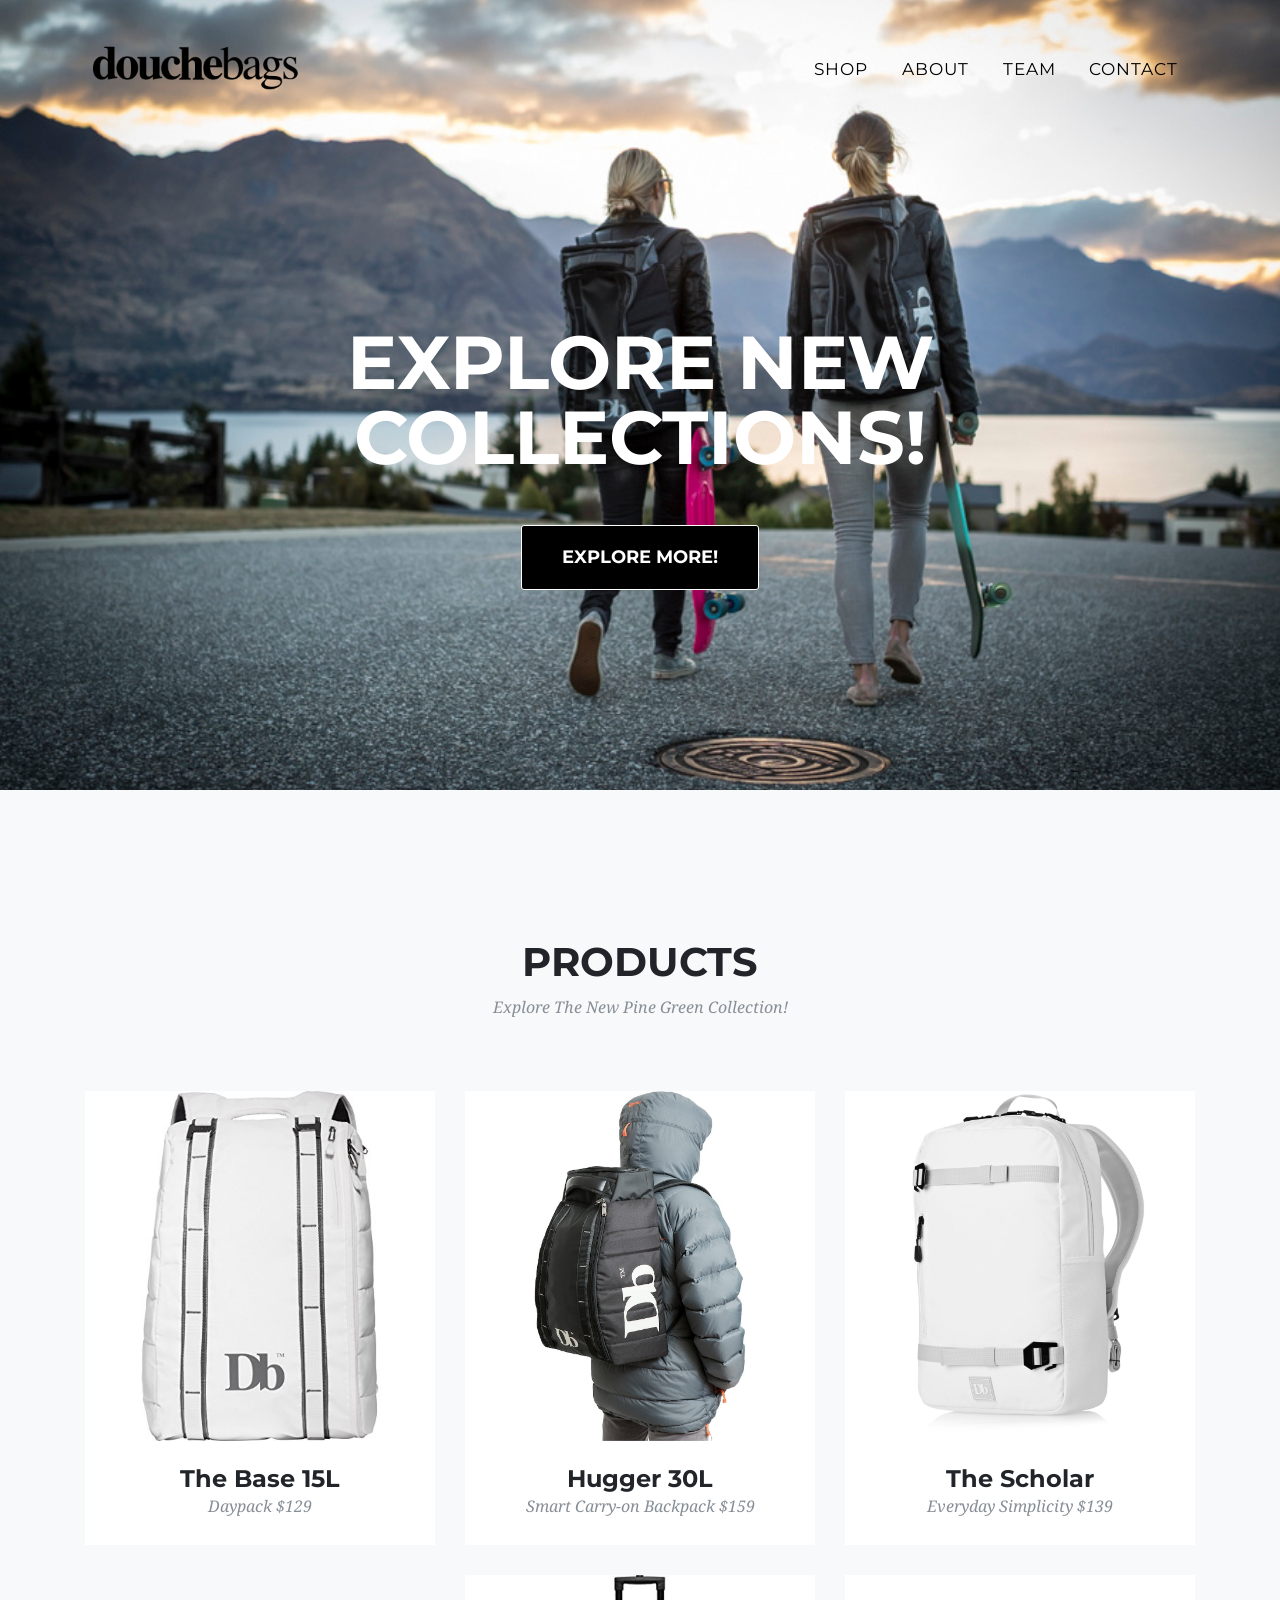
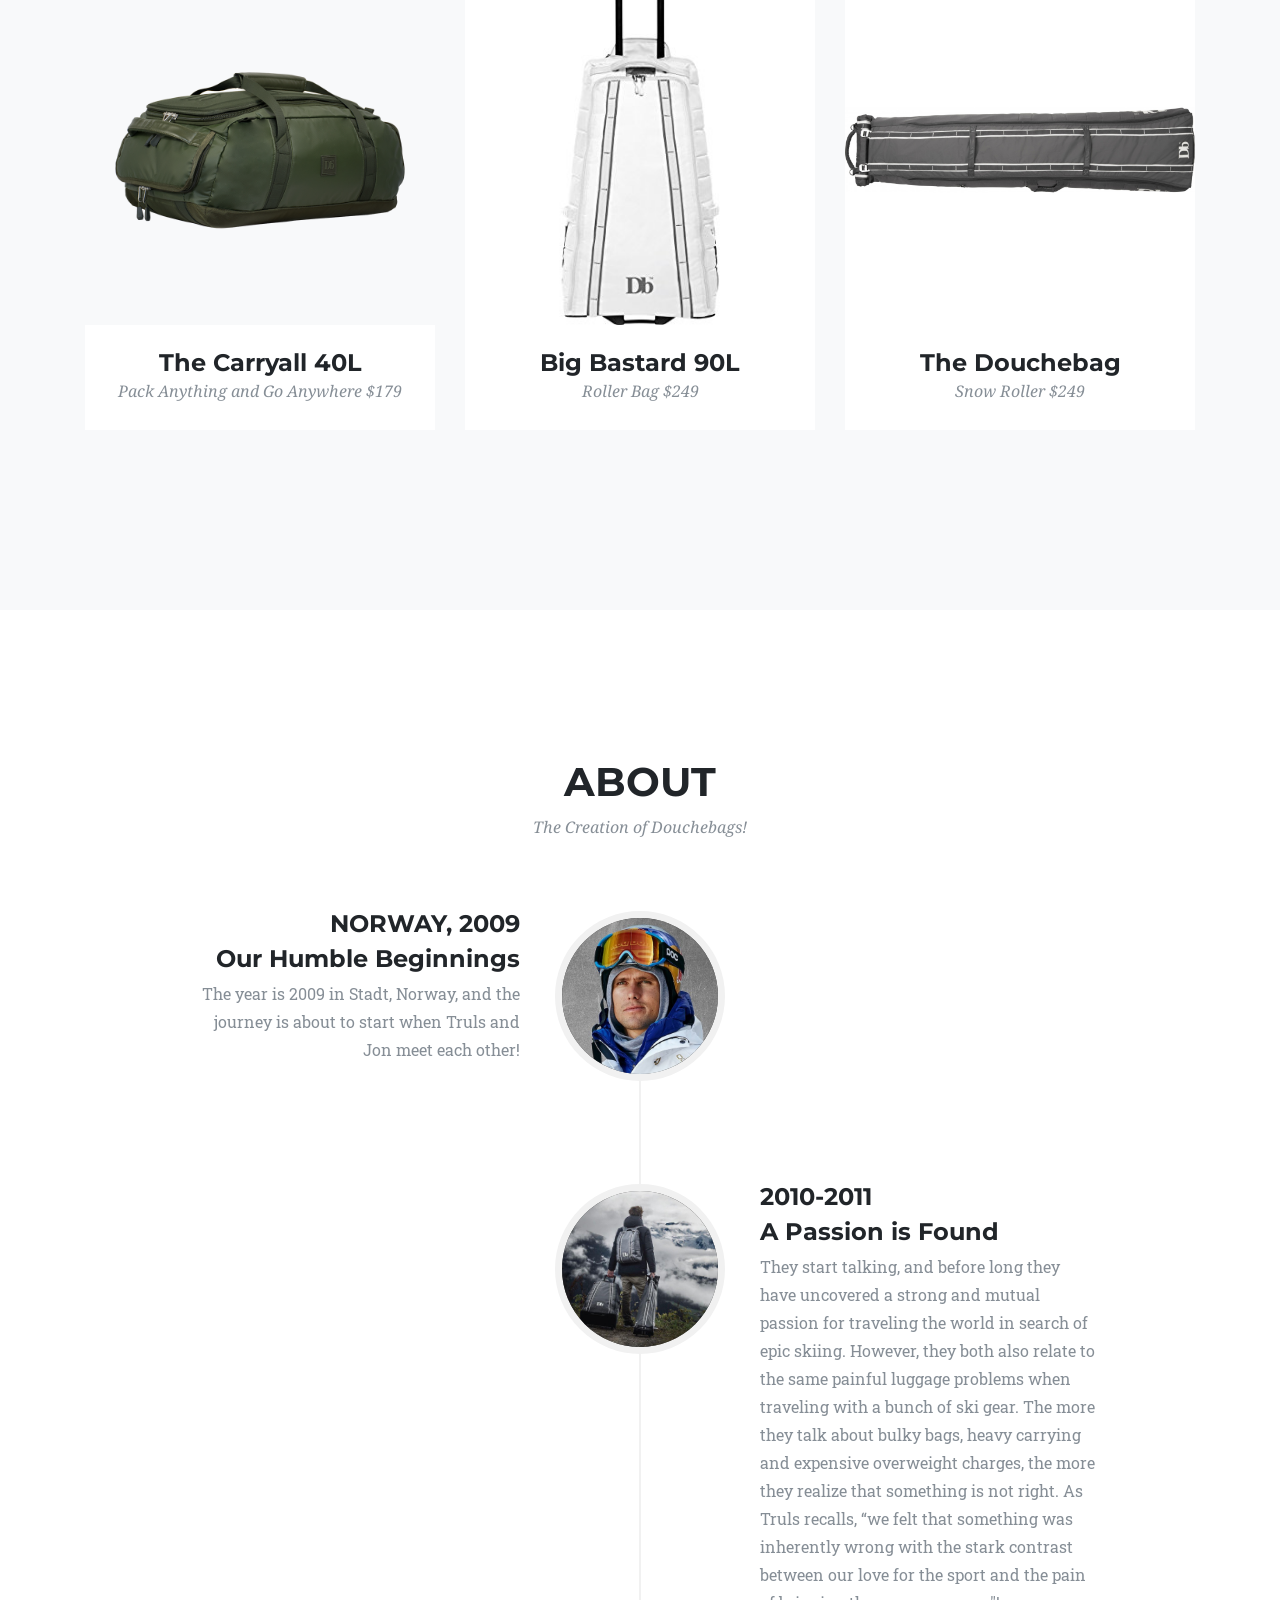
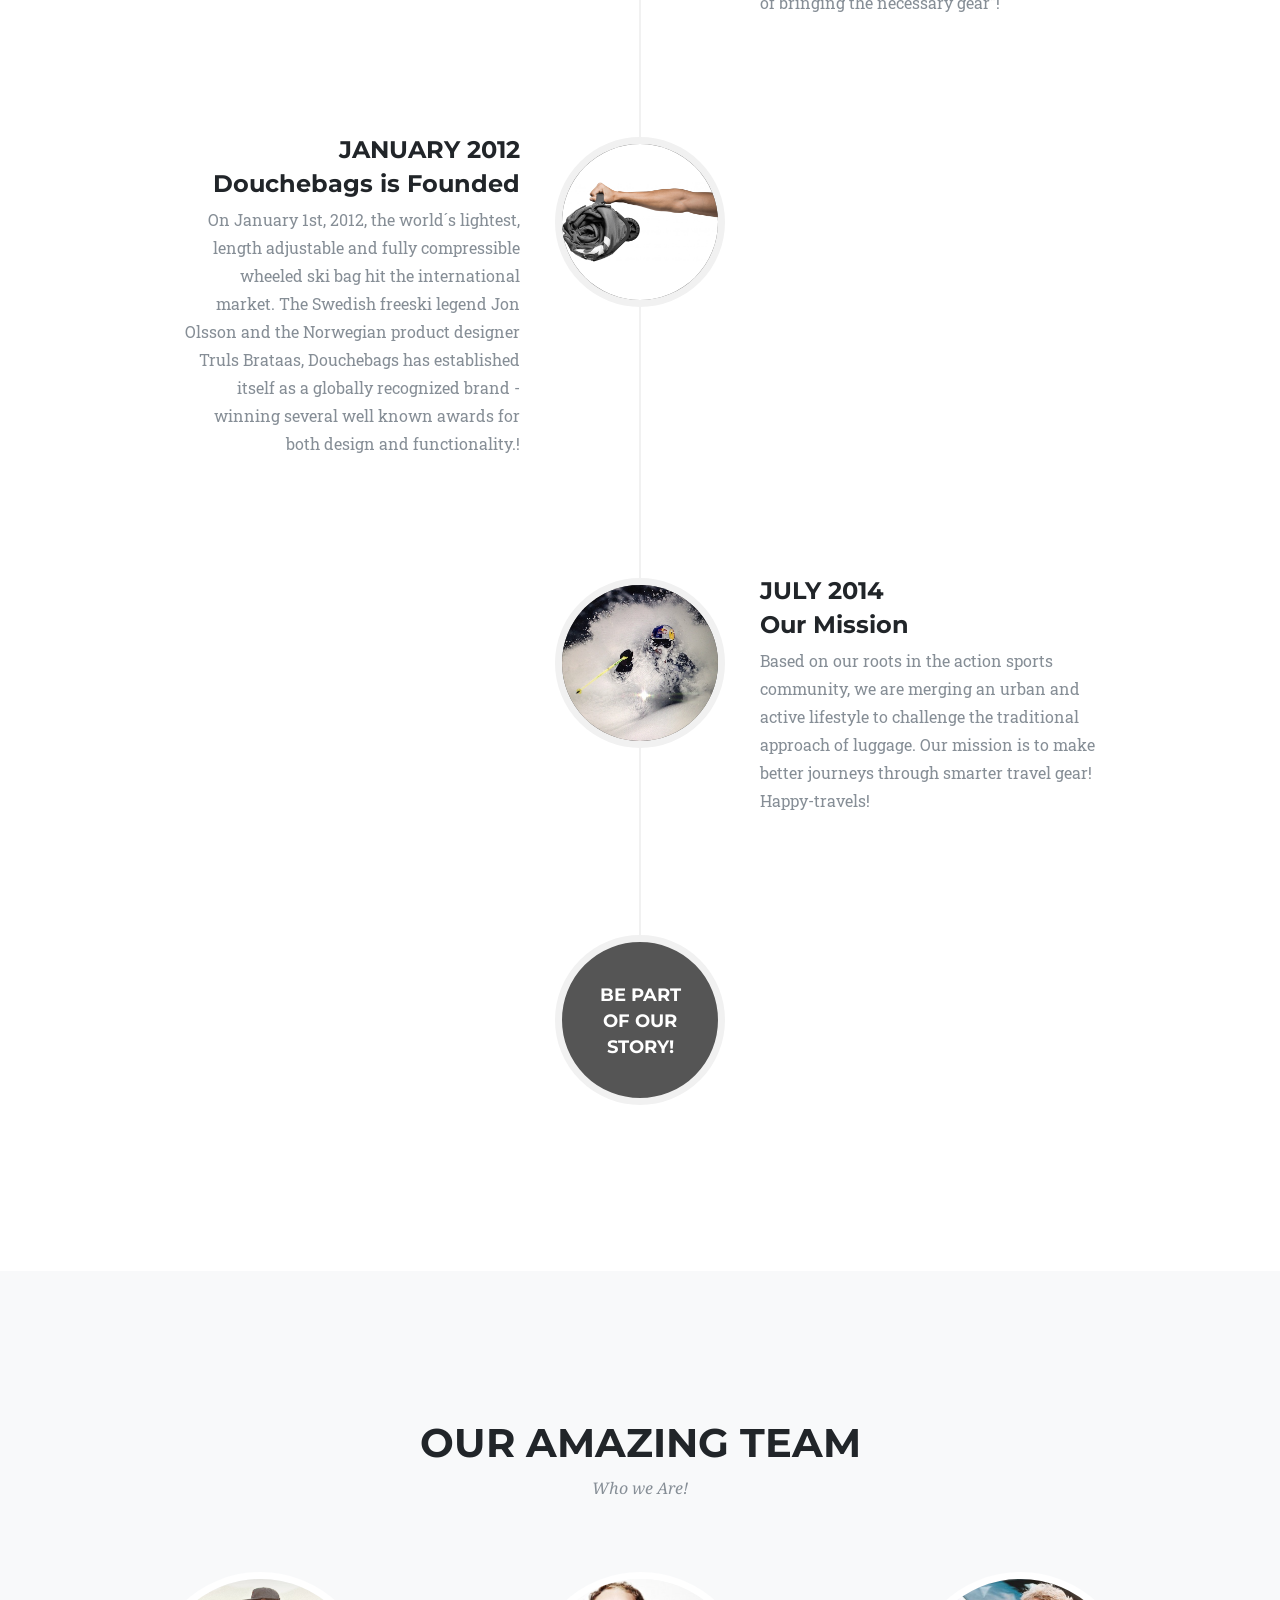
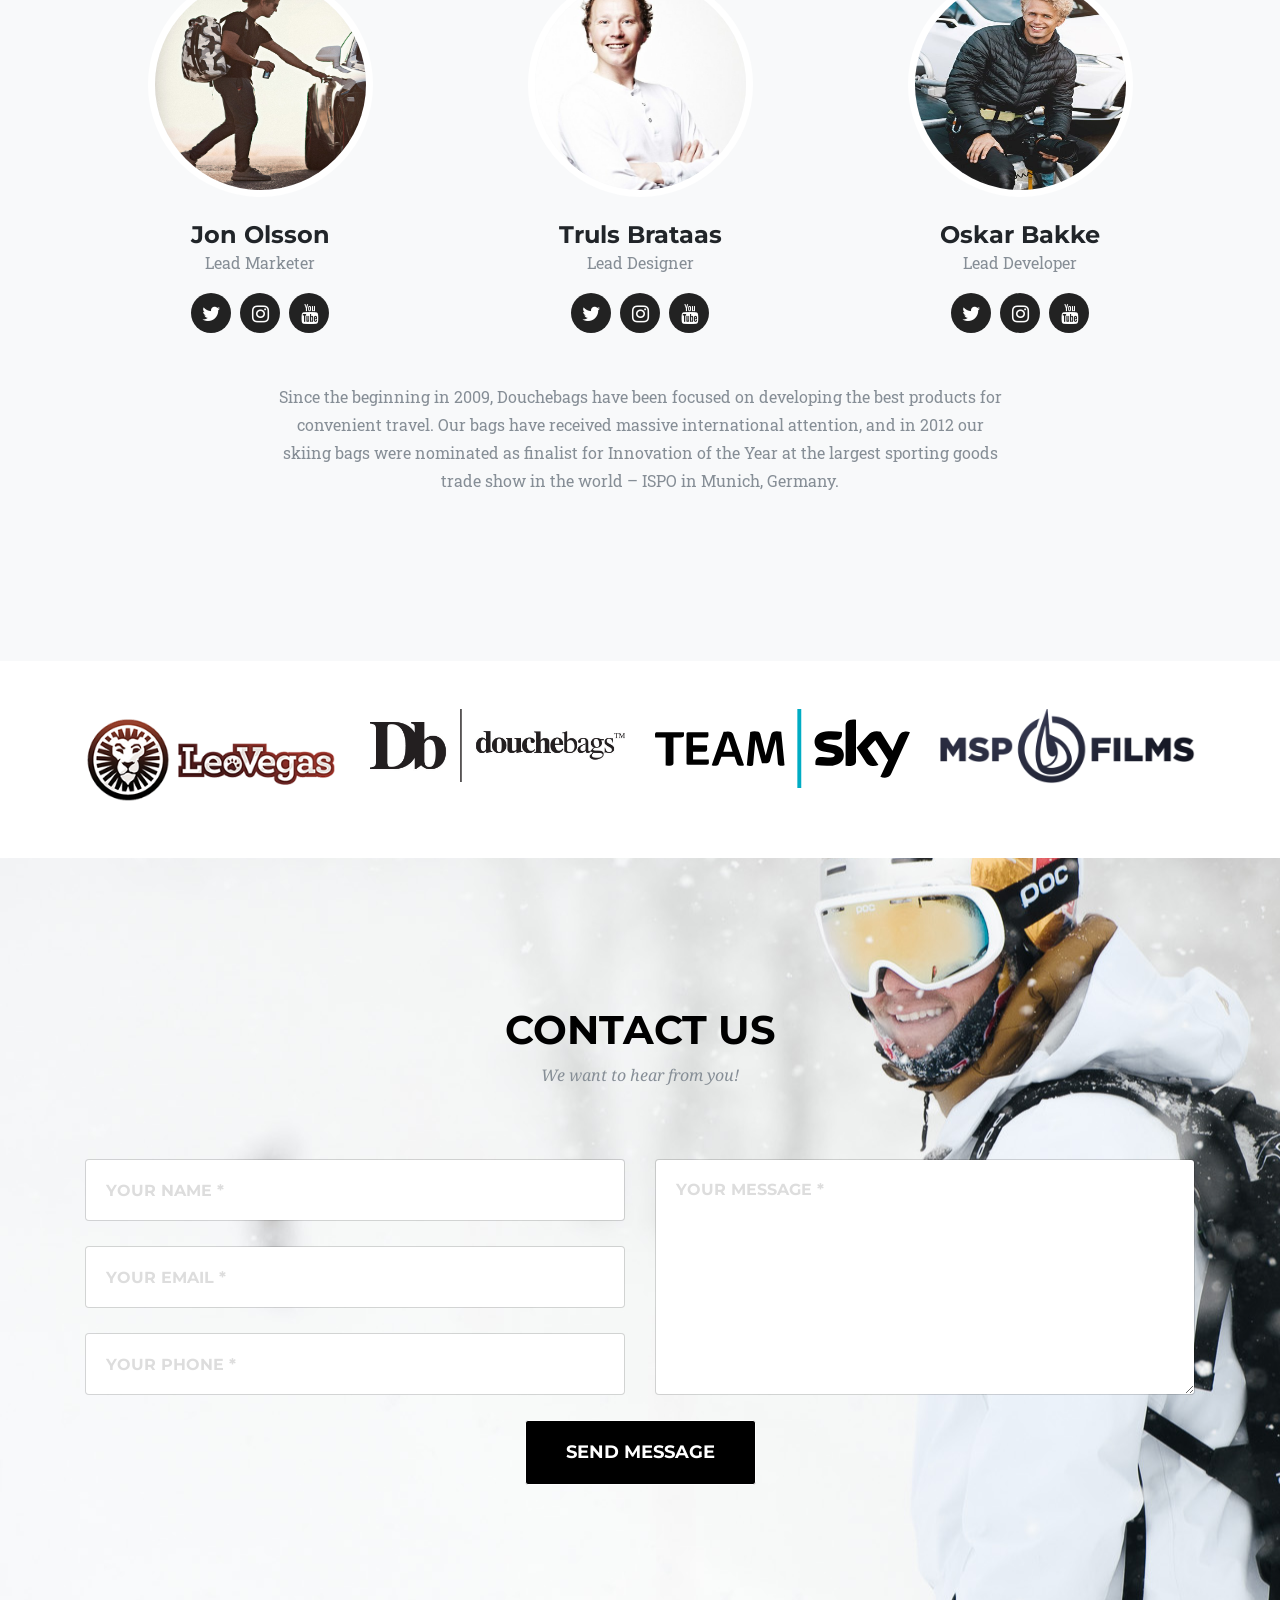
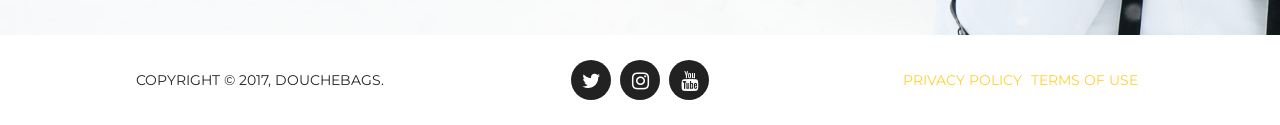
==== index.html @ f0b9ad58 "Douchebags Website" ====
<!DOCTYPE html>
<html lang="en">

  <head>

    <meta charset="utf-8">
    <meta name="viewport" content="width=device-width, initial-scale=1, shrink-to-fit=no">
    <meta name="description" content="">
    <meta name="author" content="">

    <title>Douchebags</title>

    <!-- Bootstrap core CSS -->
    <link href="vendor/bootstrap/css/bootstrap.min.css" rel="stylesheet">

    <!-- Custom fonts for this template -->
    <link href="vendor/font-awesome/css/font-awesome.min.css" rel="stylesheet" type="text/css">
    <link href="https://fonts.googleapis.com/css?family=Montserrat:400,700" rel="stylesheet" type="text/css">
    <link href='https://fonts.googleapis.com/css?family=Kaushan+Script' rel='stylesheet' type='text/css'>
    <link href='https://fonts.googleapis.com/css?family=Droid+Serif:400,700,400italic,700italic' rel='stylesheet' type='text/css'>
    <link href='https://fonts.googleapis.com/css?family=Roboto+Slab:400,100,300,700' rel='stylesheet' type='text/css'>

    <!-- Custom styles for this template -->
    <link href="css/agency.css" rel="stylesheet">

  </head>

  <body id="page-top">

    <!-- Navigation -->
    <nav class="navbar navbar-expand-lg navbar-dark fixed-top" id="mainNav">
      <div class="container">
        <div class="image_logo">
          <a class="navbar-brand js-scroll-trigger" href="#page-top">
            <img class="img-fluid" src="img/logos/see_thro.png" alt="">
          </a>
        </div>

        <button class="navbar-toggler navbar-toggler-right" type="button" data-toggle="collapse" data-target="#navbarResponsive" aria-controls="navbarResponsive" aria-expanded="false" aria-label="Toggle navigation">
          Menu
          <i class="fa fa-bars"></i>
        </button>
        <div class="collapse navbar-collapse" id="navbarResponsive">
          <ul class="navbar-nav ml-auto">
            <li class="nav-item">
              <a class="nav-link js-scroll-trigger" href="#portfolio">SHOP</a>
            </li>
            <li class="nav-item">
              <a class="nav-link js-scroll-trigger" href="#about">ABOUT</a>
            </li>
            <li class="nav-item">
              <a class="nav-link js-scroll-trigger" href="#team">TEAM</a>
            </li>
            <li class="nav-item">
              <a class="nav-link js-scroll-trigger" href="#contact">CONTACT</a>
            </li>
          </ul>
        </div>
      </div>
    </nav>

    <!-- Header -->
    <header class="masthead">
      <div class="container">
        <div class="intro-text">
          <div class="intro-lead-in">  </div>
          <div class="intro-heading">Explore New Collections!</div>
          <a class="btn btn-xl js-scroll-trigger" href="#services">EXPLORE MORE!</a>
        </div>
      </div>
    </header>

    <!-- Portfolio Grid -->
    <section class="bg-light" id="portfolio">
      <div class="container">
        <div class="row">
          <div class="col-lg-12 text-center">
            <h2 class="section-heading">Products</h2>
            <h3 class="section-subheading text-muted">Explore The New Pine Green Collection!</h3>
          </div>
        </div>
        <div class="row">
          <div class="col-md-4 col-sm-6 portfolio-item">
            <a class="portfolio-link" data-toggle="modal" href="#portfolioModal1">
              <div class="portfolio-hover">
                <div class="portfolio-hover-content">
                  <i class="fa fa-plus fa-3x"></i>
                </div>
              </div>
              <img class="img-fluid" src="img/portfolio/base_15.jpg" alt="">
            </a>
            <div class="portfolio-caption">
              <h4>The Base 15L</h4>
              <p class="text-muted">Daypack $129</p>
            </div>
          </div>
          <div class="col-md-4 col-sm-6 portfolio-item">
            <a class="portfolio-link" data-toggle="modal" href="#portfolioModal2">
              <div class="portfolio-hover">
                <div class="portfolio-hover-content">
                  <i class="fa fa-plus fa-3x"></i>
                </div>
              </div>
              <img class="img-fluid" src="img/portfolio/hugger_30.jpg" alt="">
            </a>
            <div class="portfolio-caption">
              <h4>Hugger 30L</h4>
              <p class="text-muted">Smart Carry-on Backpack $159</p>
            </div>
          </div>
          <div class="col-md-4 col-sm-6 portfolio-item">
            <a class="portfolio-link" data-toggle="modal" href="#portfolioModal3">
              <div class="portfolio-hover">
                <div class="portfolio-hover-content">
                  <i class="fa fa-plus fa-3x"></i>
                </div>
              </div>
              <img class="img-fluid" src="img/portfolio/the_scholar.jpg" alt="">
            </a>
            <div class="portfolio-caption">
              <h4>The Scholar</h4>
              <p class="text-muted">Everyday Simplicity $139</p>
            </div>
          </div>
          <div class="col-md-4 col-sm-6 portfolio-item">
            <a class="portfolio-link" data-toggle="modal" href="#portfolioModal4">
              <div class="portfolio-hover">
                <div class="portfolio-hover-content">
                  <i class="fa fa-plus fa-3x"></i>
                </div>
              </div>
              <img class="img-fluid" src="img/portfolio/carry_all.png" alt="">
            </a>
            <div class="portfolio-caption">
              <h4>The Carryall 40L</h4>
              <p class="text-muted">Pack Anything and Go Anywhere $179</p>
            </div>
          </div>
          <div class="col-md-4 col-sm-6 portfolio-item">
            <a class="portfolio-link" data-toggle="modal" href="#portfolioModal5">
              <div class="portfolio-hover">
                <div class="portfolio-hover-content">
                  <i class="fa fa-plus fa-3x"></i>
                </div>
              </div>
              <img class="img-fluid" src="img/portfolio/big_bastard.jpg" alt="">
            </a>
            <div class="portfolio-caption">
              <h4>Big Bastard 90L</h4>
              <p class="text-muted">Roller Bag $249</p>
            </div>
          </div>
          <div class="col-md-4 col-sm-6 portfolio-item">
            <a class="portfolio-link" data-toggle="modal" href="#portfolioModal6">
              <div class="portfolio-hover">
                <div class="portfolio-hover-content">
                  <i class="fa fa-plus fa-3x"></i>
                </div>
              </div>
              <img class="img-fluid" src="img/portfolio/douchebags_the.jpg" alt="">
            </a>
            <div class="portfolio-caption">
              <h4>The Douchebag</h4>
              <p class="text-muted">Snow Roller $249</p>
            </div>
          </div>
        </div>
      </div>
    </section>

    <!-- About -->
    <section id="about">
      <div class="container">
        <div class="row">
          <div class="col-lg-12 text-center">
            <h2 class="section-heading">About</h2>
            <h3 class="section-subheading text-muted">The Creation of Douchebags!</h3>
          </div>
        </div>
        <div class="row">
          <div class="col-lg-12">
            <ul class="timeline">
              <li>
                <div class="timeline-image">
                  <img class="rounded-circle img-fluid" src="img/about/jon.jpg" alt="">
                </div>
                <div class="timeline-panel">
                  <div class="timeline-heading">
                    <h4>Norway, 2009</h4>
                    <h4 class="subheading">Our Humble Beginnings</h4>
                  </div>
                  <div class="timeline-body">
                    <p class="text-muted">The year is 2009 in Stadt, Norway, and the journey is about to start when Truls and Jon meet each other!</p>
                  </div>
                </div>
              </li>
              <li class="timeline-inverted">
                <div class="timeline-image">
                  <img class="rounded-circle img-fluid" src="img/about/grey_bag.jpg" alt="">
                </div>
                <div class="timeline-panel">
                  <div class="timeline-heading">
                    <h4>2010-2011</h4>
                    <h4 class="subheading">A Passion is Found</h4>
                  </div>
                  <div class="timeline-body">
                    <p class="text-muted">They start talking, and before long they have uncovered a strong and mutual passion for traveling the world in search of epic skiing. However, they both also relate to the same painful luggage problems when traveling with a bunch of ski gear. The more they talk about bulky bags, heavy carrying and expensive overweight charges, the more they realize that something is not right. As Truls recalls, “we felt that something was inherently wrong with the stark contrast between our love for the sport and the pain of bringing the necessary gear"!</p>
                  </div>
                </div>
              </li>
              <li>
                <div class="timeline-image">
                  <img class="rounded-circle img-fluid" src="img/about/roll_up.jpg" alt="">
                </div>
                <div class="timeline-panel">
                  <div class="timeline-heading">
                    <h4>January 2012</h4>
                    <h4 class="subheading">Douchebags is Founded</h4>
                  </div>
                  <div class="timeline-body">
                    <p class="text-muted">On January 1st, 2012, the world´s lightest, length adjustable and fully compressible wheeled ski bag hit the international market.  The Swedish freeski legend Jon Olsson and the Norwegian product designer Truls Brataas, Douchebags has established itself as a globally recognized brand - winning several well known awards for both design and functionality.!</p>
                  </div>
                </div>
              </li>
              <li class="timeline-inverted">
                <div class="timeline-image">
                  <img class="rounded-circle img-fluid" src="img/about/jon_olson.jpg" alt="">
                </div>
                <div class="timeline-panel">
                  <div class="timeline-heading">
                    <h4>July 2014</h4>
                    <h4 class="subheading">Our Mission</h4>
                  </div>
                  <div class="timeline-body">
                    <p class="text-muted">Based on our roots in the action sports community, we are merging an urban and active lifestyle to challenge the traditional approach of luggage. Our mission is to make better journeys through smarter travel gear! Happy-travels! </p>
                  </div>
                </div>
              </li>
              <li class="timeline-inverted">
                <div class="timeline-image">
                  <h4>Be Part
                    <br>Of Our
                    <br>Story!</h4>
                </div>
              </li>
            </ul>
          </div>
        </div>
      </div>
    </section>

    <!-- Team -->
    <section class="bg-light" id="team">
      <div class="container">
        <div class="row">
          <div class="col-lg-12 text-center">
            <h2 class="section-heading">Our Amazing Team</h2>
            <h3 class="section-subheading text-muted">Who we Are!</h3>
          </div>
        </div>
        <div class="row">
          <div class="col-sm-4">
            <div class="team-member">
              <img class="mx-auto rounded-circle" src="img/team/jonandcamo.jpg" alt="">
              <h4>Jon Olsson</h4>
              <p class="text-muted">Lead Marketer</p>
              <ul class="list-inline social-buttons">
                <li class="list-inline-item">
                  <a href="#">
                    <i class="fa fa-twitter"></i>
                  </a>
                </li>
                <li class="list-inline-item">
                  <a href="#">
                    <i class="fa fa-instagram"></i>
                  </a>
                </li>
                <li class="list-inline-item">
                  <a href="#">
                    <i class="fa fa-youtube"></i>
                  </a>
                </li>
              </ul>
            </div>
          </div>
          <div class="col-sm-4">
            <div class="team-member">
              <img class="mx-auto rounded-circle" src="img/team/truls.jpg" alt="">
              <h4>Truls Brataas</h4>
              <p class="text-muted">Lead Designer</p>
              <ul class="list-inline social-buttons">
                <li class="list-inline-item">
                  <a href="#">
                    <i class="fa fa-twitter"></i>
                  </a>
                </li>
                <li class="list-inline-item">
                  <a href="#">
                    <i class="fa fa-instagram"></i>
                  </a>
                </li>
                <li class="list-inline-item">
                  <a href="#">
                    <i class="fa fa-youtube"></i>
                  </a>
                </li>
              </ul>
            </div>
          </div>
          <div class="col-sm-4">
            <div class="team-member">
              <img class="mx-auto rounded-circle" src="img/team/oskar.jpg" alt="">
              <h4>Oskar Bakke</h4>
              <p class="text-muted">Lead Developer</p>
              <ul class="list-inline social-buttons">
                <li class="list-inline-item">
                  <a href="#">
                    <i class="fa fa-twitter"></i>
                  </a>
                </li>
                <li class="list-inline-item">
                  <a href="#">
                    <i class="fa fa-instagram"></i>
                  </a>
                </li>
                <li class="list-inline-item">
                  <a href="#">
                    <i class="fa fa-youtube"></i>
                  </a>
                </li>
              </ul>
            </div>
          </div>
        </div>
        <div class="row">
          <div class="col-lg-8 mx-auto text-center">
            <p class="large text-muted">Since the beginning in 2009, Douchebags have been focused on developing the best products for convenient travel. Our bags have received massive international attention, and in 2012 our skiing bags were nominated as finalist for Innovation of the Year at the largest sporting goods trade show in the world – ISPO in Munich, Germany. </p>
          </div>
        </div>
      </div>
    </section>

    <!-- Clients -->
    <section class="py-5">
      <div class="container">
        <div class="row">
          <div class="col-md-3 col-sm-6">
            <a href="#">
              <img class="img-fluid d-block mx-auto" src="img/logos/leo_vegas.png" alt="">
            </a>
          </div>
          <div class="col-md-3 col-sm-6">
            <a href="#">
              <img class="img-fluid d-block mx-auto" src="img/logos/db_logo.jpg" alt="">
            </a>
          </div>
          <div class="col-md-3 col-sm-6">
            <a href="#">
              <img class="img-fluid d-block mx-auto" src="img/logos/sky_logo.svg" alt="">
            </a>
          </div>
          <div class="col-md-3 col-sm-6">
            <a href="#">
              <img class="img-fluid d-block mx-auto" src="img/logos/msp_logo.png" alt="">
            </a>
          </div>
        </div>
      </div>
    </section>

    <!-- Contact -->
    <section id="contact">
      <div class="container">
        <div class="row">
          <div class="col-lg-12 text-center">
            <h2 class="section-heading">Contact Us</h2>
            <h3 class="section-subheading text-muted">We want to hear from you!</h3>
          </div>
        </div>
        <div class="row">
          <div class="col-lg-12">
            <form id="contactForm" name="sentMessage" novalidate>
              <div class="row">
                <div class="col-md-6">
                  <div class="form-group">
                    <input class="form-control" id="name" type="text" placeholder="Your Name *" required data-validation-required-message="Please enter your name.">
                    <p class="help-block text-danger"></p>
                  </div>
                  <div class="form-group">
                    <input class="form-control" id="email" type="email" placeholder="Your Email *" required data-validation-required-message="Please enter your email address.">
                    <p class="help-block text-danger"></p>
                  </div>
                  <div class="form-group">
                    <input class="form-control" id="phone" type="tel" placeholder="Your Phone *" required data-validation-required-message="Please enter your phone number.">
                    <p class="help-block text-danger"></p>
                  </div>
                </div>
                <div class="col-md-6">
                  <div class="form-group">
                    <textarea class="form-control" id="message" placeholder="Your Message *" required data-validation-required-message="Please enter a message."></textarea>
                    <p class="help-block text-danger"></p>
                  </div>
                </div>
                <div class="clearfix"></div>
                <div class="col-lg-12 text-center">
                  <div id="success"></div>
                  <button id="sendMessageButton" class="btn btn-xl" type="submit">Send Message</button>
                </div>
              </div>
            </form>
          </div>
        </div>
      </div>
    </section>

    <!-- Footer -->
    <footer>
      <div class="container">
        <div class="row">
          <div class="col-md-4">
            <span class="copyright">Copyright &copy; 2017, DOUCHEBAGS.</span>
          </div>
          <div class="col-md-4">
            <ul class="list-inline social-buttons">
              <li class="list-inline-item">
                <a href="#">
                  <i class="fa fa-twitter"></i>
                </a>
              </li>
              <li class="list-inline-item">
                <a href="#">
                  <i class="fa fa-instagram"></i>
                </a>
              </li>
              <li class="list-inline-item">
                <a href="#">
                  <i class="fa fa-youtube"></i>
                </a>
              </li>
            </ul>
          </div>
          <div class="col-md-4">
            <ul class="list-inline quicklinks">
              <li class="list-inline-item">
                <a href="#">Privacy Policy</a>
              </li>
              <li class="list-inline-item">
                <a href="#">Terms of Use</a>
              </li>
            </ul>
          </div>
        </div>
      </div>
    </footer>

    <!-- Portfolio Modals -->

    <!-- Modal 1 -->
    <div class="portfolio-modal modal fade" id="portfolioModal1" tabindex="-1" role="dialog" aria-hidden="true">
      <div class="modal-dialog">
        <div class="modal-content">
          <div class="close-modal" data-dismiss="modal">
            <div class="lr">
              <div class="rl"></div>
            </div>
          </div>
          <div class="container">
            <div class="row">
              <div class="col-lg-8 mx-auto">
                <div class="modal-body">
                  <!-- Project Details Go Here -->
                  <h2>The Base 15L</h2>
                  <p class="item-intro text-muted">Daypack $129</p>
                  <img class="img-fluid d-block mx-auto" src="img/portfolio/base_bag.jpg" alt="">
                  <p>Being a smart backpack for the everyday journeys, the Base 15L carries any equipment for your urban adventures!</p>

                  <ul class="list-inline">
                    <li>Laptop pocket fits a 15" Macbook Pro with ease</li>
                    <li>Laptop pocket dimensions: 39 x 28.5 cm</li>
                    <li>Bag dimensions:</li>
                    <li>Width: 28.5cm / 11.2in</li>
                    <li>Height: 10.5cm / 4.1in</li>
                    <li>Length: 48cm / 18.9in</li>
                    <li>Weight: 1.1kg / 2.4 lbs</li>
                    <li>Volume: 15 liters</li>
                    <li>Outer Shell: Polyester 600D / TEP 500D</li>
                    <li>Inner Lining: Polyester 300D</li>
                    <li>Polyethylene back-protection plate</li>
                    <li>ABS protection ribs</li>
                  </ul>
                  <button class="btn btn-primary" data-dismiss="modal" type="button">
                    <i class="fa fa-times"></i>
                    Go Back!</button>
                </div>
              </div>
            </div>
          </div>
        </div>
      </div>
    </div>

    <!-- Modal 2 -->
    <div class="portfolio-modal modal fade" id="portfolioModal2" tabindex="-1" role="dialog" aria-hidden="true">
      <div class="modal-dialog">
        <div class="modal-content">
          <div class="close-modal" data-dismiss="modal">
            <div class="lr">
              <div class="rl"></div>
            </div>
          </div>
          <div class="container">
            <div class="row">
              <div class="col-lg-8 mx-auto">
                <div class="modal-body">
                  <!-- Project Details Go Here -->
                  <h2>Hugger 30L</h2>
                  <p class="item-intro text-muted">SMART CARRY-ON BACKPACK $159</p>
                  <img class="img-fluid d-block mx-auto" src="img/portfolio/hug_30.jpg" alt="">
                  <p>Having a smart backpack as a carry-on is the best. Roomy main compartment and quick access to your travel essentials!</p>
                  <ul class="list-inline">
                    <li>Laptop pocket fits a 15" Macbook Pro with ease</li>
                    <li>Laptop pocket dimensions: 39 x 28.5 cm</li>
                    <li>IATA APPROVED CABIN BAGGAGE</li>
                    <li>Width: 28.5cm / 11.2in</li>
                    <li>Height: 17.3cm / 6.8in</li>
                    <li>Length: 55cm / 21.7in</li>
                    <li>Weight: 1.4kg / 3.1 lbs</li>
                    <li>Volume: 28+2 liters</li>
                    <li>Outer Shell: Polyester 600D / TEP 500D</li>
                    <li>(Arctic White: TEP500D all over)</li>
                    <li>Inner Lining: Polyester 300D</li>
                    <li>Polyethylene back-protection plate</li>
                    <li>ABS protection ribs</li>
                  </ul>
                  <button class="btn btn-primary" data-dismiss="modal" type="button">
                    <i class="fa fa-times"></i>
                    Go Back!</button>
                </div>
              </div>
            </div>
          </div>
        </div>
      </div>
    </div>

    <!-- Modal 3 -->
    <div class="portfolio-modal modal fade" id="portfolioModal3" tabindex="-1" role="dialog" aria-hidden="true">
      <div class="modal-dialog">
        <div class="modal-content">
          <div class="close-modal" data-dismiss="modal">
            <div class="lr">
              <div class="rl"></div>
            </div>
          </div>
          <div class="container">
            <div class="row">
              <div class="col-lg-8 mx-auto">
                <div class="modal-body">
                  <!-- Project Details Go Here -->
                  <h2>The Scholar</h2>
                  <p class="item-intro text-muted">Everyday Simplicity $139</p>
                  <img class="img-fluid d-block mx-auto" src="img/portfolio/db_scholar.jpg" alt="">
                  <p>This multi-purpose backpack is bringing it all back to basics. Stripped of any excessive frill, The Scholar adapts to your lifestyle essentials in a simplistic and comfortable way – whether you’re going to the skate park, campus or the gym!</p>
                  <ul class="list-inline">
                    <li>Laptop pocket fits a 15" Macbook Pro with ease</li>
                    <li>Outer buckled straps fit skateboards, longboards & penny boards with up to 10" width</li>
                    <li>Width: 27.5cm / 10.8in</li>
                    <li>Height: 43cm / 15.7in</li>
                    <li>Length: 13cm / 5.1in</li>
                    <li>Weight: 0.75kg / 1.65lbs</li>
                    <li>Volume: 15 liters</li>
                    <li>Main outer shell: PU Leather (black leather) and POLYESTER  500D (black out & pure white)</l>
                    <li>Main inner lining: Polyester 200D-PU </li>
                  </ul>
                  <button class="btn btn-primary" data-dismiss="modal" type="button">
                    <i class="fa fa-times"></i>
                    Go Back!</button>
                </div>
              </div>
            </div>
          </div>
        </div>
      </div>
    </div>

    <!-- Modal 4 -->
    <div class="portfolio-modal modal fade" id="portfolioModal4" tabindex="-1" role="dialog" aria-hidden="true">
      <div class="modal-dialog">
        <div class="modal-content">
          <div class="close-modal" data-dismiss="modal">
            <div class="lr">
              <div class="rl"></div>
            </div>
          </div>
          <div class="container">
            <div class="row">
              <div class="col-lg-8 mx-auto">
                <div class="modal-body">
                  <!-- Project Details Go Here -->
                  <h2>The Carryall 40L</h2>
                  <p class="item-intro text-muted">PACK ANYTHING AND GO ANYWHERE $179</p>
                  <img class="img-fluid d-block mx-auto" src="img/portfolio/carry_40.jpg" alt="">
                  <p>The do-it-all, go anywhere duffle bag you’ve been looking for. With hidden shoulder straps, an EVA back plate and separated compartments for convenience, this active duffle bag is the perfect companion for a trip to the gym, work or out of town!</p>
                  <ul class="list-inline">
                    <li>Width: 33cm / 12.9in</li>
                    <li>Depth: 23cm / 9 in</li>
                    <li>Weight: 1.4kg / 3 lbs</li>
                    <li>Volume: 40 liters</li>
                    <li>Outer Shell: Polyester 600D / TEP 500D</li>
                    <li>Inner Lining: Polyester 200D-PU</li>
                    <li>EVA back panel</li>
                    <li>Thermal formed 1680D ballistic polyester underneath</l>
                    <li>Mesh pockets inside</li>
                    <li>IATA APPROVED CABIN BAGGAGE</li>
                  </ul>
                  <button class="btn btn-primary" data-dismiss="modal" type="button">
                    <i class="fa fa-times"></i>
                    Go Back!</button>
                </div>
              </div>
            </div>
          </div>
        </div>
      </div>
    </div>

    <!-- Modal 5 -->
    <div class="portfolio-modal modal fade" id="portfolioModal5" tabindex="-1" role="dialog" aria-hidden="true">
      <div class="modal-dialog">
        <div class="modal-content">
          <div class="close-modal" data-dismiss="modal">
            <div class="lr">
              <div class="rl"></div>
            </div>
          </div>
          <div class="container">
            <div class="row">
              <div class="col-lg-8 mx-auto">
                <div class="modal-body">
                  <!-- Project Details Go Here -->
                  <h2>Big Bastard 90L</h2>
                  <p class="item-intro text-muted">Roller Bag $249</p>
                  <img class="img-fluid d-block mx-auto" src="img/portfolio/bigbastard.jpg" alt="">
                  <p>With a huge main compartment, easy access to all your gear and a sturdy construction, The Big Bastard 90L is your loyal travel packhorse!</p>
                  <ul class="list-inline">
                    <li>Width: 43cm / 16.9in</li>
                    <li>Length: 24.5cm / 9.4in</li>
                    <li>Height: 87cm / 34.3in</li>
                    <li>Weight: 4.5kg / 9.9 lbs</li>
                    <li>Volume: 90 liters</li>
                    <li>Outer Shell: Polyester 600D / 1680D / TEP 500D</li>
                    <li>(Arctic White: TEP500D all over)</li>
                    <li>Inner Lining: Polyester 300D</l>
                    <li>ABS protection ribs</li>
                  </ul>
                  <button class="btn btn-primary" data-dismiss="modal" type="button">
                    <i class="fa fa-times"></i>
                    Go Back!</button>
                </div>
              </div>
            </div>
          </div>
        </div>
      </div>
    </div>

    <!-- Modal 6 -->
    <div class="portfolio-modal modal fade" id="portfolioModal6" tabindex="-1" role="dialog" aria-hidden="true">
      <div class="modal-dialog">
        <div class="modal-content">
          <div class="close-modal" data-dismiss="modal">
            <div class="lr">
              <div class="rl"></div>
            </div>
          </div>
          <div class="container">
            <div class="row">
              <div class="col-lg-8 mx-auto">
                <div class="modal-body">
                  <!-- Project Details Go Here -->
                  <h2>The Douchebag</h2>
                  <p class="item-intro text-muted">Snow Roller $249</p>
                  <img class="img-fluid d-block mx-auto" src="img/portfolio/snow_douchebag.jpg" alt="">
                  <p>The most thought-through ski and snowboard bag on the market. Combining lightweight design, length-adjustability and smart solutions, The Douchebag has redefined traveling with ski or snowboard gear!</p>
                  <p>THE DOUCHEBAG FITS EITHER:
                  One pair of skis, poles, boots, helmet and apparel, or
                  Two pairs of skis and apparel, or
                  One snowboard, boots, helmet and apparel, or
                  Two snowboards, boots and apparel!</p>
                  <ul class="list-inline">
                    <li>Weight: 3.8 kg / 8.4 lbs</li>
                    <li>Width: 38 cm / 15 in</li>
                    <li>Height: 18.5 cm / 7.3 in</li>
                    <li>Maximum length: 205cm / 82.7 in</li>
                    <li>Maximum volume: 150 liters</li>
                    <li>Minimum storage size: 15 liters</li>
                    <li>Outer Shell: Polyester 900D / TEP 500D</li>
                    <li>(Arctic White: TEP500D all over)</li>
                    <li>Inner Lining: Polyester 600D/1680D</l>
                    <li>ABS protection ribs</li>
                    <li>PP Protection Spine</li>
                  </ul>
                  <button class="btn btn-primary" data-dismiss="modal" type="button">
                    <i class="fa fa-times"></i>
                    Go Back!</button>
                </div>
              </div>
            </div>
          </div>
        </div>
      </div>
    </div>

    <!-- Bootstrap core JavaScript -->
    <script src="vendor/jquery/jquery.min.js"></script>
    <script src="vendor/popper/popper.min.js"></script>
    <script src="vendor/bootstrap/js/bootstrap.min.js"></script>

    <!-- Plugin JavaScript -->
    <script src="vendor/jquery-easing/jquery.easing.min.js"></script>

    <!-- Contact form JavaScript -->
    <script src="js/jqBootstrapValidation.js"></script>
    <script src="js/contact_me.js"></script>

    <!-- Custom scripts for this template -->
    <script src="js/agency.min.js"></script>

  </body>

</html>
---- css/agency.css ----
/*!
 * Start Bootstrap - Agency v4.0.0-beta (http://startbootstrap.com/template-overviews/agency)
 * Copyright 2013-2017 Start Bootstrap
 * Licensed under MIT (https://github.com/BlackrockDigital/startbootstrap-agency/blob/master/LICENSE)
 */
body {
  overflow-x: hidden;
  font-family: 'Roboto Slab', 'Helvetica Neue', Helvetica, Arial, sans-serif; }

p {
  line-height: 1.75; }

a {
  color: #fed136; }
  a.active, a:active, a:focus, a:hover {
    color: #fec503; }

h1,
h2,
h3,
h4,
h5,
h6 {
  font-weight: 700;
  font-family: 'Montserrat', 'Helvetica Neue', Helvetica, Arial, sans-serif;
  text-transform: uppercase; }

section {
  padding: 100px 0; }
  section h2.section-heading {
    font-size: 40px;
    margin-top: 0;
    margin-bottom: 15px; }
  section h3.section-subheading {
    font-size: 16px;
    font-weight: 400;
    font-style: italic;
    margin-bottom: 75px;
    text-transform: none;
    font-family: 'Droid Serif', 'Helvetica Neue', Helvetica, Arial, sans-serif; }

@media (min-width: 768px) {
  section {
    padding: 150px 0; } }

::-moz-selection {
  background: #fed136;
  text-shadow: none; }

::selection {
  background: #000;
  text-shadow: none; }

img::selection {
  background: transparent; }

img::-moz-selection {
  background: transparent; }

body {
  -webkit-tap-highlight-color: #fff; }

#mainNav {
  background-color: #fff; }
  #mainNav .navbar-toggler {
    font-size: 30px;
    right: 0;
    padding: 13px;
    text-transform: uppercase;
    color: #000000;
    border: 0;
    background-color: #fff;
    font-family: 'Montserrat', 'Helvetica Neue', Helvetica, Arial, sans-serif;
    text-transform: uppercase; }
  #mainNav .navbar-brand {
    color: #fff;
    font-family: 'Kaushan Script', 'Helvetica Neue', Helvetica, Arial, cursive; }
    #mainNav .navbar-brand.active, #mainNav .navbar-brand:active, #mainNav .navbar-brand:focus, #mainNav .navbar-brand:hover {
      color: #000; }
  #mainNav .navbar-nav .nav-item .nav-link {
    font-size: 105%;
    font-weight: 400;
    padding: 0.75em 0;
    letter-spacing: 1px;
    color: black;
    font-family: 'Montserrat', 'Helvetica Neue', Helvetica, Arial, sans-serif;
    text-transform: uppercase; }
    #mainNav .navbar-nav .nav-item .nav-link.active, #mainNav .navbar-nav .nav-item .nav-link:hover {
      color: #bbb; }

@media (min-width: 992px) {
  #mainNav {
    padding-top: 25px;
    padding-bottom: 25px;
    -webkit-transition: padding-top 0.3s, padding-bottom 0.3s;
    -moz-transition: padding-top 0.3s, padding-bottom 0.3s;
    transition: padding-top 0.3s, padding-bottom 0.3s;
    border: none;
    background-color: transparent; }
    #mainNav .navbar-brand {
      font-size: 1.75em;
      -webkit-transition: all 0.3s;
      -moz-transition: all 0.3s;
      transition: all 0.3s; }
    #mainNav .navbar-nav .nav-item .nav-link {
      padding: 1.1em 1em !important; }
    #mainNav.navbar-shrink {
      padding-top: 0;
      padding-bottom: 0;
      background-color: white; }
      #mainNav.navbar-shrink .navbar-brand {
        font-size: 1.25em;
        padding: 12px 0; } }

header.masthead {
  text-align: center;
  color: white;
  background-image: url("../img/header-bg.jpg");
  background-repeat: no-repeat;
  background-attachment: scroll;
  background-position: center center;
  -webkit-background-size: cover;
  -moz-background-size: cover;
  -o-background-size: cover;
  background-size: cover; }
  header.masthead .intro-text {
    padding-top: 150px;
    padding-bottom: 100px; }
    header.masthead .intro-text .intro-lead-in {
      font-size: 22px;
      font-style: italic;
      line-height: 22px;
      margin-bottom: 25px;
      font-family: 'Droid Serif', 'Helvetica Neue', Helvetica, Arial, sans-serif; }
    header.masthead .intro-text .intro-heading {
      font-size: 50px;
      font-weight: 700;
      line-height: 50px;
      margin-bottom: 25px;
      font-family: 'Montserrat', 'Helvetica Neue', Helvetica, Arial, sans-serif;
      text-transform: uppercase; }

@media (min-width: 768px) {
  header.masthead .intro-text {
    padding-top: 300px;
    padding-bottom: 200px; }
    header.masthead .intro-text .intro-lead-in {
      font-size: 40px;
      font-style: italic;
      line-height: 40px;
      margin-bottom: 25px;
      font-family: 'Droid Serif', 'Helvetica Neue', Helvetica, Arial, sans-serif; }
    header.masthead .intro-text .intro-heading {
      font-size: 75px;
      font-weight: 700;
      line-height: 75px;
      margin-bottom: 50px;
      font-family: 'Montserrat', 'Helvetica Neue', Helvetica, Arial, sans-serif;
      text-transform: uppercase; } }

.service-heading {
  margin: 15px 0;
  text-transform: none; 
  }

.image_logo{
  width: 300px;
  height: 100px;
  margin-top: -10px;
}

#portfolio .portfolio-item {
  right: 0;
  margin: 0 0 15px; }
  #portfolio .portfolio-item .portfolio-link {
    position: relative;
    display: block;
    max-width: 400px;
    margin: 0 auto;
    cursor: pointer; }
    #portfolio .portfolio-item .portfolio-link .portfolio-hover {
      position: absolute;
      width: 100%;
      height: 100%;
      -webkit-transition: all ease 0.5s;
      -moz-transition: all ease 0.5s;
      transition: all ease 0.5s;
      opacity: 0;
      background: rgba(128, 128, 128, 0.9); }
      #portfolio .portfolio-item .portfolio-link .portfolio-hover:hover {
        opacity: 1; }
      #portfolio .portfolio-item .portfolio-link .portfolio-hover .portfolio-hover-content {
        font-size: 20px;
        position: absolute;
        top: 50%;
        width: 100%;
        height: 20px;
        margin-top: -12px;
        text-align: center;
        color: white; }
        #portfolio .portfolio-item .portfolio-link .portfolio-hover .portfolio-hover-content i {
          margin-top: -12px; }
        #portfolio .portfolio-item .portfolio-link .portfolio-hover .portfolio-hover-content h3,
        #portfolio .portfolio-item .portfolio-link .portfolio-hover .portfolio-hover-content h4 {
          margin: 0; }
  #portfolio .portfolio-item .portfolio-caption {
    max-width: 400px;
    margin: 0 auto;
    padding: 25px;
    text-align: center;
    background-color: White; }
    #portfolio .portfolio-item .portfolio-caption h4 {
      margin: 0;
      text-transform: none; }
    #portfolio .portfolio-item .portfolio-caption p {
      font-size: 16px;
      font-style: italic;
      margin: 0;
      font-family: 'Droid Serif', 'Helvetica Neue', Helvetica, Arial, sans-serif; }

#portfolio * {
  z-index: 2; }

@media (min-width: 767px) {
  #portfolio .portfolio-item {
    margin: 0 0 30px; } }

.portfolio-modal .modal-dialog {
  max-width: none;
  height: 100%;
  margin: 0; }

.portfolio-modal .modal-content {
  min-height: 100%;
  padding: 100px 0;
  text-align: center;
  border: none;
  border-radius: 0;
  background-clip: border-box;
  -webkit-box-shadow: none;
  box-shadow: none; }
  .portfolio-modal .modal-content h2 {
    font-size: 3em;
    margin-bottom: 15px; }
  .portfolio-modal .modal-content p {
    margin-bottom: 30px; }
  .portfolio-modal .modal-content p.item-intro {
    font-size: 16px;
    font-style: italic;
    margin: 20px 0 30px;
    font-family: 'Droid Serif', 'Helvetica Neue', Helvetica, Arial, sans-serif; }
  .portfolio-modal .modal-content ul.list-inline {
    margin-top: 0;
    margin-bottom: 30px; }
  .portfolio-modal .modal-content img {
    margin-bottom: 30px; }
  .portfolio-modal .modal-content button {
    cursor: pointer; }

.portfolio-modal .close-modal {
  position: absolute;
  top: 25px;
  right: 25px;
  width: 75px;
  height: 75px;
  cursor: pointer;
  background-color: transparent; }
  .portfolio-modal .close-modal:hover {
    opacity: 0.3; }
  .portfolio-modal .close-modal .lr {
    /* Safari and Chrome */
    z-index: 1051;
    width: 1px;
    height: 75px;
    margin-left: 35px;
    /* IE 9 */
    -webkit-transform: rotate(45deg);
    -ms-transform: rotate(45deg);
    transform: rotate(45deg);
    background-color: #222222; }
    .portfolio-modal .close-modal .lr .rl {
      /* Safari and Chrome */
      z-index: 1052;
      width: 1px;
      height: 75px;
      /* IE 9 */
      -webkit-transform: rotate(90deg);
      -ms-transform: rotate(90deg);
      transform: rotate(90deg);
      background-color: #222222; }

.portfolio-modal .modal-backdrop {
  display: none;
  opacity: 0; }

.timeline {
  position: relative;
  padding: 0;
  list-style: none; }
  .timeline:before {
    position: absolute;
    top: 0;
    bottom: 0;
    left: 40px;
    width: 2px;
    margin-left: -1.5px;
    content: '';
    background-color: #f1f1f1; }
  .timeline > li {
    position: relative;
    min-height: 50px;
    margin-bottom: 50px; }
    .timeline > li:after, .timeline > li:before {
      display: table;
      content: ' '; }
    .timeline > li:after {
      clear: both; }
    .timeline > li .timeline-panel {
      position: relative;
      float: right;
      width: 100%;
      padding: 0 20px 0 100px;
      text-align: left; }
      .timeline > li .timeline-panel:before {
        right: auto;
        left: -15px;
        border-right-width: 15px;
        border-left-width: 0; }
      .timeline > li .timeline-panel:after {
        right: auto;
        left: -14px;
        border-right-width: 14px;
        border-left-width: 0; }
    .timeline > li .timeline-image {
      position: absolute;
      z-index: 100;
      left: 0;
      width: 80px;
      height: 80px;
      margin-left: 0;
      text-align: center;
      color: white;
      border: 7px solid #f1f1f1;
      border-radius: 100%;
      background-color: #555; }
      .timeline > li .timeline-image h4 {
        font-size: 10px;
        line-height: 14px;
        margin-top: 12px; }
    .timeline > li.timeline-inverted > .timeline-panel {
      float: right;
      padding: 0 20px 0 100px;
      text-align: left; }
      .timeline > li.timeline-inverted > .timeline-panel:before {
        right: auto;
        left: -15px;
        border-right-width: 15px;
        border-left-width: 0; }
      .timeline > li.timeline-inverted > .timeline-panel:after {
        right: auto;
        left: -14px;
        border-right-width: 14px;
        border-left-width: 0; }
    .timeline > li:last-child {
      margin-bottom: 0; }
  .timeline .timeline-heading h4 {
    margin-top: 0;
    color: inherit; }
    .timeline .timeline-heading h4.subheading {
      text-transform: none; }
  .timeline .timeline-body > ul,
  .timeline .timeline-body > p {
    margin-bottom: 0; }

@media (min-width: 768px) {
  .timeline:before {
    left: 50%; }
  .timeline > li {
    min-height: 100px;
    margin-bottom: 100px; }
    .timeline > li .timeline-panel {
      float: left;
      width: 41%;
      padding: 0 20px 20px 30px;
      text-align: right; }
    .timeline > li .timeline-image {
      left: 50%;
      width: 100px;
      height: 100px;
      margin-left: -50px; }
      .timeline > li .timeline-image h4 {
        font-size: 13px;
        line-height: 18px;
        margin-top: 16px; }
    .timeline > li.timeline-inverted > .timeline-panel {
      float: right;
      padding: 0 30px 20px 20px;
      text-align: left; } }

@media (min-width: 992px) {
  .timeline > li {
    min-height: 150px; }
    .timeline > li .timeline-panel {
      padding: 0 20px 20px; }
    .timeline > li .timeline-image {
      width: 150px;
      height: 150px;
      margin-left: -75px; }
      .timeline > li .timeline-image h4 {
        font-size: 18px;
        line-height: 26px;
        margin-top: 30px; }
    .timeline > li.timeline-inverted > .timeline-panel {
      padding: 0 20px 20px; } }

@media (min-width: 1200px) {
  .timeline > li {
    min-height: 170px; }
    .timeline > li .timeline-panel {
      padding: 0 20px 20px 100px; }
    .timeline > li .timeline-image {
      width: 170px;
      height: 170px;
      margin-left: -85px; }
      .timeline > li .timeline-image h4 {
        margin-top: 40px; }
    .timeline > li.timeline-inverted > .timeline-panel {
      padding: 0 100px 20px 20px; } }

.team-member {
  margin-bottom: 50px;
  text-align: center; }
  .team-member img {
    width: 225px;
    height: 225px;
    border: 7px solid white; }
  .team-member h4 {
    margin-top: 25px;
    margin-bottom: 0;
    text-transform: none; }
  .team-member p {
    margin-top: 0; }

section#contact {
  background-color: #222222;
  background-image: url("../img/db_japan.jpg");
  background-repeat: no-repeat;
  background-position: center; }
  section#contact .section-heading {
    color: black; }
  section#contact .form-group {
    margin-bottom: 25px; }
    section#contact .form-group input,
    section#contact .form-group textarea {
      padding: 20px; }
    section#contact .form-group input.form-control {
      height: auto; }
    section#contact .form-group textarea.form-control {
      height: 236px; }
  section#contact .form-control:focus {
    border-color: #black;
    box-shadow: none; }
  section#contact ::-webkit-input-placeholder {
    font-weight: 700;
    color: #ddd;
    font-family: 'Montserrat', 'Helvetica Neue', Helvetica, Arial, sans-serif;
    text-transform: uppercase; }
  section#contact :-moz-placeholder {
    font-weight: 700;
    color: #eeeeee;
    /* Firefox 18- */
    font-family: 'Montserrat', 'Helvetica Neue', Helvetica, Arial, sans-serif;
    text-transform: uppercase; }
  section#contact ::-moz-placeholder {
    font-weight: 700;
    color: #eeeeee;
    /* Firefox 19+ */
    font-family: 'Montserrat', 'Helvetica Neue', Helvetica, Arial, sans-serif;
    text-transform: uppercase; }
  section#contact :-ms-input-placeholder {
    font-weight: 700;
    color: #eeeeee;
    font-family: 'Montserrat', 'Helvetica Neue', Helvetica, Arial, sans-serif;
    text-transform: uppercase; }
  section#contact .text-danger {
    color: #e74c3c; }

footer {
  padding: 25px 0;
  text-align: center; }
  footer span.copyright {
    font-size: 90%;
    line-height: 40px;
    text-transform: none;
    font-family: 'Montserrat', 'Helvetica Neue', Helvetica, Arial, sans-serif;
    text-transform: uppercase; }
  footer ul.quicklinks {
    font-size: 90%;
    line-height: 40px;
    margin-bottom: 0;
    text-transform: none;
    font-family: 'Montserrat', 'Helvetica Neue', Helvetica, Arial, sans-serif;
    text-transform: uppercase; }

ul.social-buttons {
  margin-bottom: 0; }
  ul.social-buttons li a {
    font-size: 20px;
    line-height: 40px;
    display: block;
    width: 40px;
    height: 40px;
    -webkit-transition: all 0.3s;
    -moz-transition: all 0.3s;
    transition: all 0.3s;
    color: white;
    border-radius: 100%;
    outline: none;
    background-color: #222222; }
    ul.social-buttons li a:active, ul.social-buttons li a:focus, ul.social-buttons li a:hover {
      background-color: #fed136; }

.text-primary {
  color: #fed136 !important; }

.btn-primary {
  font-weight: 700;
  color: white;
  border-color: #fed136;
  background-color: #fed136;
  font-family: 'Montserrat', 'Helvetica Neue', Helvetica, Arial, sans-serif;
  text-transform: uppercase; }
  .btn-primary.focus, .btn-primary:focus {
    color: white;
    border-color: #b48b01;
    background-color: #fec503; }
  .btn-primary:hover {
    color: white;
    border-color: black;
    background-color: black; }
  .btn-primary.active, .btn-primary:active,
  .open > .btn-primary.dropdown-toggle {
    color: white;
    border-color: #f6bf01;
    background-color: #fec503; }
    .btn-primary.active.focus, .btn-primary.active:focus, .btn-primary.active:hover, .btn-primary:active.focus, .btn-primary:active:focus, .btn-primary:active:hover,
    .open > .btn-primary.dropdown-toggle.focus,
    .open > .btn-primary.dropdown-toggle:focus,
    .open > .btn-primary.dropdown-toggle:hover {
      color: white;
      border-color: #b48b01;
      background-color: #dcab01; }
  .btn-primary.active, .btn-primary:active,
  .open > .btn-primary.dropdown-toggle {
    background-image: none; }
  .btn-primary.disabled.focus, .btn-primary.disabled:focus, .btn-primary.disabled:hover, .btn-primary[disabled].focus, .btn-primary[disabled]:focus, .btn-primary[disabled]:hover,
  fieldset[disabled] .btn-primary.focus,
  fieldset[disabled] .btn-primary:focus,
  fieldset[disabled] .btn-primary:hover {
    border-color: #fed136;
    background-color: #fed136; }
  .btn-primary .badge {
    color: #fed136;
    background-color: white; }

.btn-xl {
  font-size: 18px;
  font-weight: 700;
  padding: 20px 40px;
  border-radius: 3px;
  color: white;
  border-color: white;
  background-color: black;
  font-family: 'Montserrat', 'Helvetica Neue', Helvetica, Arial, sans-serif;
  text-transform: uppercase; }
  .btn-xl.focus, .btn-xl:focus {
    color: white;
    border-color: #b48b01;
    background-color: #fec503; }
  .btn-xl:hover {
    color: white;
    border-color: #f6bf01;
    background-color: #fec503; }
  .btn-xl.active, .btn-xl:active,
  .open > .btn-xl.dropdown-toggle {
    color: white;
    border-color: #f6bf01;
    background-color: #fec503; }
    .btn-xl.active.focus, .btn-xl.active:focus, .btn-xl.active:hover, .btn-xl:active.focus, .btn-xl:active:focus, .btn-xl:active:hover,
    .open > .btn-xl.dropdown-toggle.focus,
    .open > .btn-xl.dropdown-toggle:focus,
    .open > .btn-xl.dropdown-toggle:hover {
      color: white;
      border-color: #b48b01;
      background-color: #dcab01; }
  .btn-xl.active, .btn-xl:active,
  .open > .btn-xl.dropdown-toggle {
    background-image: none; }
  .btn-xl.disabled.focus, .btn-xl.disabled:focus, .btn-xl.disabled:hover, .btn-xl[disabled].focus, .btn-xl[disabled]:focus, .btn-xl[disabled]:hover,
  fieldset[disabled] .btn-xl.focus,
  fieldset[disabled] .btn-xl:focus,
  fieldset[disabled] .btn-xl:hover {
    border-color: #fed136;
    background-color: #fed136; }
  .btn-xl .badge {
    color: #ccc;
    background-color: white; }
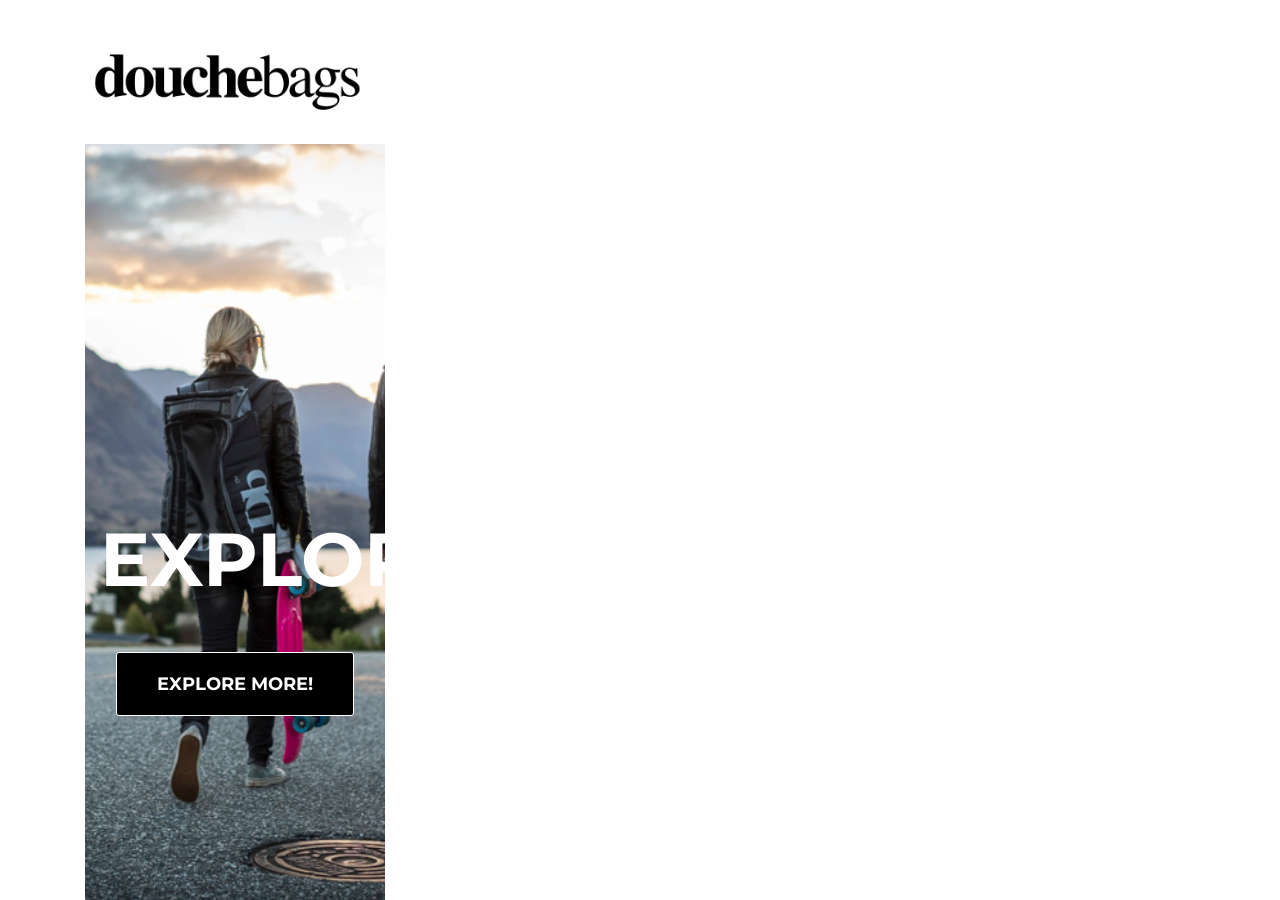
==== commit 45e30d16: "Douchebags Website" ====
--- a/index.html
+++ b/index.html
@@ -5,10 +5,16 @@
 
     <meta charset="utf-8">
     <meta name="viewport" content="width=device-width, initial-scale=1, shrink-to-fit=no">
-    <meta name="description" content="">
     <meta name="author" content="">
 
-    <title>Douchebags</title>
+    <meta name="description" content="We want people to have the freedom to travel however they want, while bringing whatever they need. And for that, we are redefining travel.">
+    <meta name="keywords" content="douchebags, ski bag, snowboard bag, skibag, ski, snowboard, snowbardbag, lifestyle bags, Hybrid Duffel Backpack, Connectable bags, ISPO Brand New, Douchebag, DOUCHEBAG, DOUCHEBAGS, Jon Olsson">
+    <meta name="robots" content="INDEX,FOLLOW">
+    <!-- Added the meta description tag, the meta keywords tag and then the meta robot to allow the crawler to pick up more keywords. -->
+
+
+    <title>Douchebags.com | Connectable Travel Lifestyle Bags</title>
+    <! Updated the title tag to make it more specific and add more keywords -->
 
     <!-- Bootstrap core CSS -->
     <link href="vendor/bootstrap/css/bootstrap.min.css" rel="stylesheet">
@@ -32,7 +38,8 @@
       <div class="container">
         <div class="image_logo">
           <a class="navbar-brand js-scroll-trigger" href="#page-top">
-            <img class="img-fluid" src="img/logos/see_thro.png" alt="">
+            <img class="img-fluid" src="img/logos/see_thro.png" alt="Douchebags Logo PNG">
+            <!-- added in the alt tag -- >
           </a>
         </div>
 
@@ -87,7 +94,8 @@
                   <i class="fa fa-plus fa-3x"></i>
                 </div>
               </div>
-              <img class="img-fluid" src="img/portfolio/base_15.jpg" alt="">
+              <img class="img-fluid" src="img/portfolio/base_15.jpg" alt="White Douchebags Base 15L Backpack">
+              <!-- added in the alt tag -- >
             </a>
             <div class="portfolio-caption">
               <h4>The Base 15L</h4>
@@ -101,7 +109,8 @@
                   <i class="fa fa-plus fa-3x"></i>
                 </div>
               </div>
-              <img class="img-fluid" src="img/portfolio/hugger_30.jpg" alt="">
+              <img class="img-fluid" src="img/portfolio/hugger_30.jpg" alt="Douchebags Hugger 30L Backpack | Perfect Carry on Bag">
+              <!-- added in the alt tag -- >
             </a>
             <div class="portfolio-caption">
               <h4>Hugger 30L</h4>
@@ -115,7 +124,8 @@
                   <i class="fa fa-plus fa-3x"></i>
                 </div>
               </div>
-              <img class="img-fluid" src="img/portfolio/the_scholar.jpg" alt="">
+              <img class="img-fluid" src="img/portfolio/the_scholar.jpg" alt="White Douchebags Scholar Backpack | Everyday Simplistic Backpack">
+              <!-- added in the alt tag -- >
             </a>
             <div class="portfolio-caption">
               <h4>The Scholar</h4>
@@ -129,7 +139,8 @@
                   <i class="fa fa-plus fa-3x"></i>
                 </div>
               </div>
-              <img class="img-fluid" src="img/portfolio/carry_all.png" alt="">
+              <img class="img-fluid" src="img/portfolio/carry_all.png" alt="Douchebags Carryall 40L Hybrid Duffel Bag">
+              <!-- added in the alt tag -- >
             </a>
             <div class="portfolio-caption">
               <h4>The Carryall 40L</h4>
@@ -143,7 +154,8 @@
                   <i class="fa fa-plus fa-3x"></i>
                 </div>
               </div>
-              <img class="img-fluid" src="img/portfolio/big_bastard.jpg" alt="">
+              <img class="img-fluid" src="img/portfolio/big_bastard.jpg" alt="Douchebags Big Bastard 90L Suitcase">
+              <!-- added in the alt tag -- >
             </a>
             <div class="portfolio-caption">
               <h4>Big Bastard 90L</h4>
@@ -157,7 +169,8 @@
                   <i class="fa fa-plus fa-3x"></i>
                 </div>
               </div>
-              <img class="img-fluid" src="img/portfolio/douchebags_the.jpg" alt="">
+              <img class="img-fluid" src="img/portfolio/douchebags_the.jpg" alt="Douchebags Roller Snowboard Bag">
+              <!-- added in the alt tag -- >
             </a>
             <div class="portfolio-caption">
               <h4>The Douchebag</h4>
@@ -182,7 +195,8 @@
             <ul class="timeline">
               <li>
                 <div class="timeline-image">
-                  <img class="rounded-circle img-fluid" src="img/about/jon.jpg" alt="">
+                  <img class="rounded-circle img-fluid" src="img/about/jon.jpg" alt="Jon Olsson Professional Skier">
+                  <!-- added in the alt tag -- >
                 </div>
                 <div class="timeline-panel">
                   <div class="timeline-heading">
@@ -196,7 +210,8 @@
               </li>
               <li class="timeline-inverted">
                 <div class="timeline-image">
-                  <img class="rounded-circle img-fluid" src="img/about/grey_bag.jpg" alt="">
+                  <img class="rounded-circle img-fluid" src="img/about/grey_bag.jpg" alt="Over looking the mountains while carrying Douchebag's">
+                  <!-- added in the alt tag -- >
                 </div>
                 <div class="timeline-panel">
                   <div class="timeline-heading">
@@ -210,7 +225,8 @@
               </li>
               <li>
                 <div class="timeline-image">
-                  <img class="rounded-circle img-fluid" src="img/about/roll_up.jpg" alt="">
+                  <img class="rounded-circle img-fluid" src="img/about/roll_up.jpg" alt="Rolled Up Snowboard Bag">
+                  <!-- added in the alt tag -- >
                 </div>
                 <div class="timeline-panel">
                   <div class="timeline-heading">
@@ -224,7 +240,8 @@
               </li>
               <li class="timeline-inverted">
                 <div class="timeline-image">
-                  <img class="rounded-circle img-fluid" src="img/about/jon_olson.jpg" alt="">
+                  <img class="rounded-circle img-fluid" src="img/about/jon_olson.jpg" alt="Jon Olsson Headshot">
+                  <!-- added in the alt tag -- >
                 </div>
                 <div class="timeline-panel">
                   <div class="timeline-heading">
@@ -261,7 +278,8 @@
         <div class="row">
           <div class="col-sm-4">
             <div class="team-member">
-              <img class="mx-auto rounded-circle" src="img/team/jonandcamo.jpg" alt="">
+              <img class="mx-auto rounded-circle" src="img/team/jonandcamo.jpg" alt="Jon Olsson standing next to a Camo Rolls Royce">
+              <!-- added in the alt tag -- >
               <h4>Jon Olsson</h4>
               <p class="text-muted">Lead Marketer</p>
               <ul class="list-inline social-buttons">
@@ -285,7 +303,8 @@
           </div>
           <div class="col-sm-4">
             <div class="team-member">
-              <img class="mx-auto rounded-circle" src="img/team/truls.jpg" alt="">
+              <img class="mx-auto rounded-circle" src="img/team/truls.jpg" alt="Truls Brataas Headshot">
+              <!-- added in the alt tag -- >
               <h4>Truls Brataas</h4>
               <p class="text-muted">Lead Designer</p>
               <ul class="list-inline social-buttons">
@@ -309,7 +328,8 @@
           </div>
           <div class="col-sm-4">
             <div class="team-member">
-              <img class="mx-auto rounded-circle" src="img/team/oskar.jpg" alt="">
+              <img class="mx-auto rounded-circle" src="img/team/oskar.jpg" alt="Oskar Bakke Headshot">
+              <!-- added in the alt tag -- >
               <h4>Oskar Bakke</h4>
               <p class="text-muted">Lead Developer</p>
               <ul class="list-inline social-buttons">
@@ -346,22 +366,26 @@
         <div class="row">
           <div class="col-md-3 col-sm-6">
             <a href="#">
-              <img class="img-fluid d-block mx-auto" src="img/logos/leo_vegas.png" alt="">
+              <img class="img-fluid d-block mx-auto" src="img/logos/leo_vegas.png" alt="Leo Vegas Logo">
+              <!-- added in the alt tag -- >
             </a>
           </div>
           <div class="col-md-3 col-sm-6">
             <a href="#">
-              <img class="img-fluid d-block mx-auto" src="img/logos/db_logo.jpg" alt="">
+              <img class="img-fluid d-block mx-auto" src="img/logos/db_logo.jpg" alt="Douchebags Logo">
+              <!-- added in the alt tag -- >
             </a>
           </div>
           <div class="col-md-3 col-sm-6">
             <a href="#">
-              <img class="img-fluid d-block mx-auto" src="img/logos/sky_logo.svg" alt="">
+              <img class="img-fluid d-block mx-auto" src="img/logos/sky_logo.svg" alt="Team Sky Logo">
+              <!-- added in the alt tag -- >
             </a>
           </div>
           <div class="col-md-3 col-sm-6">
             <a href="#">
-              <img class="img-fluid d-block mx-auto" src="img/logos/msp_logo.png" alt="">
+              <img class="img-fluid d-block mx-auto" src="img/logos/msp_logo.png" alt="MSP Films Logo">
+              <!-- added in the alt tag -- >
             </a>
           </div>
         </div>
@@ -471,7 +495,8 @@
                   <!-- Project Details Go Here -->
                   <h2>The Base 15L</h2>
                   <p class="item-intro text-muted">Daypack $129</p>
-                  <img class="img-fluid d-block mx-auto" src="img/portfolio/base_bag.jpg" alt="">
+                  <img class="img-fluid d-block mx-auto" src="img/portfolio/base_bag.jpg" alt="Douchebags Base 15L Backpack">
+                  <!-- added in the alt tag -- >
                   <p>Being a smart backpack for the everyday journeys, the Base 15L carries any equipment for your urban adventures!</p>
 
                   <ul class="list-inline">
@@ -515,7 +540,7 @@
                   <!-- Project Details Go Here -->
                   <h2>Hugger 30L</h2>
                   <p class="item-intro text-muted">SMART CARRY-ON BACKPACK $159</p>
-                  <img class="img-fluid d-block mx-auto" src="img/portfolio/hug_30.jpg" alt="">
+                  <img class="img-fluid d-block mx-auto" src="img/portfolio/hug_30.jpg" alt="Douchebags Hugger 30L Backpack">
                   <p>Having a smart backpack as a carry-on is the best. Roomy main compartment and quick access to your travel essentials!</p>
                   <ul class="list-inline">
                     <li>Laptop pocket fits a 15" Macbook Pro with ease</li>
@@ -559,7 +584,8 @@
                   <!-- Project Details Go Here -->
                   <h2>The Scholar</h2>
                   <p class="item-intro text-muted">Everyday Simplicity $139</p>
-                  <img class="img-fluid d-block mx-auto" src="img/portfolio/db_scholar.jpg" alt="">
+                  <img class="img-fluid d-block mx-auto" src="img/portfolio/db_scholar.jpg" alt="Douchebags Scholar Backpack">
+                  <!-- added in the alt tag -- >
                   <p>This multi-purpose backpack is bringing it all back to basics. Stripped of any excessive frill, The Scholar adapts to your lifestyle essentials in a simplistic and comfortable way – whether you’re going to the skate park, campus or the gym!</p>
                   <ul class="list-inline">
                     <li>Laptop pocket fits a 15" Macbook Pro with ease</li>
@@ -599,7 +625,8 @@
                   <!-- Project Details Go Here -->
                   <h2>The Carryall 40L</h2>
                   <p class="item-intro text-muted">PACK ANYTHING AND GO ANYWHERE $179</p>
-                  <img class="img-fluid d-block mx-auto" src="img/portfolio/carry_40.jpg" alt="">
+                  <img class="img-fluid d-block mx-auto" src="img/portfolio/carry_40.jpg" alt="Douchebags Carryall 40L Hybrid Duffel Bag">
+                  <!-- added in the alt tag -- >
                   <p>The do-it-all, go anywhere duffle bag you’ve been looking for. With hidden shoulder straps, an EVA back plate and separated compartments for convenience, this active duffle bag is the perfect companion for a trip to the gym, work or out of town!</p>
                   <ul class="list-inline">
                     <li>Width: 33cm / 12.9in</li>
@@ -640,7 +667,8 @@
                   <!-- Project Details Go Here -->
                   <h2>Big Bastard 90L</h2>
                   <p class="item-intro text-muted">Roller Bag $249</p>
-                  <img class="img-fluid d-block mx-auto" src="img/portfolio/bigbastard.jpg" alt="">
+                  <img class="img-fluid d-block mx-auto" src="img/portfolio/bigbastard.jpg" alt="Douchebags Big Bastard 90L Luggage">
+                  <!-- added in the alt tag -- >
                   <p>With a huge main compartment, easy access to all your gear and a sturdy construction, The Big Bastard 90L is your loyal travel packhorse!</p>
                   <ul class="list-inline">
                     <li>Width: 43cm / 16.9in</li>
@@ -680,7 +708,8 @@
                   <!-- Project Details Go Here -->
                   <h2>The Douchebag</h2>
                   <p class="item-intro text-muted">Snow Roller $249</p>
-                  <img class="img-fluid d-block mx-auto" src="img/portfolio/snow_douchebag.jpg" alt="">
+                  <img class="img-fluid d-block mx-auto" src="img/portfolio/snow_douchebag.jpg" alt="Douchebags Douchebag Sowboard Bag">
+                  <!-- added in the alt tag -- >
                   <p>The most thought-through ski and snowboard bag on the market. Combining lightweight design, length-adjustability and smart solutions, The Douchebag has redefined traveling with ski or snowboard gear!</p>
                   <p>THE DOUCHEBAG FITS EITHER:
                   One pair of skis, poles, boots, helmet and apparel, or
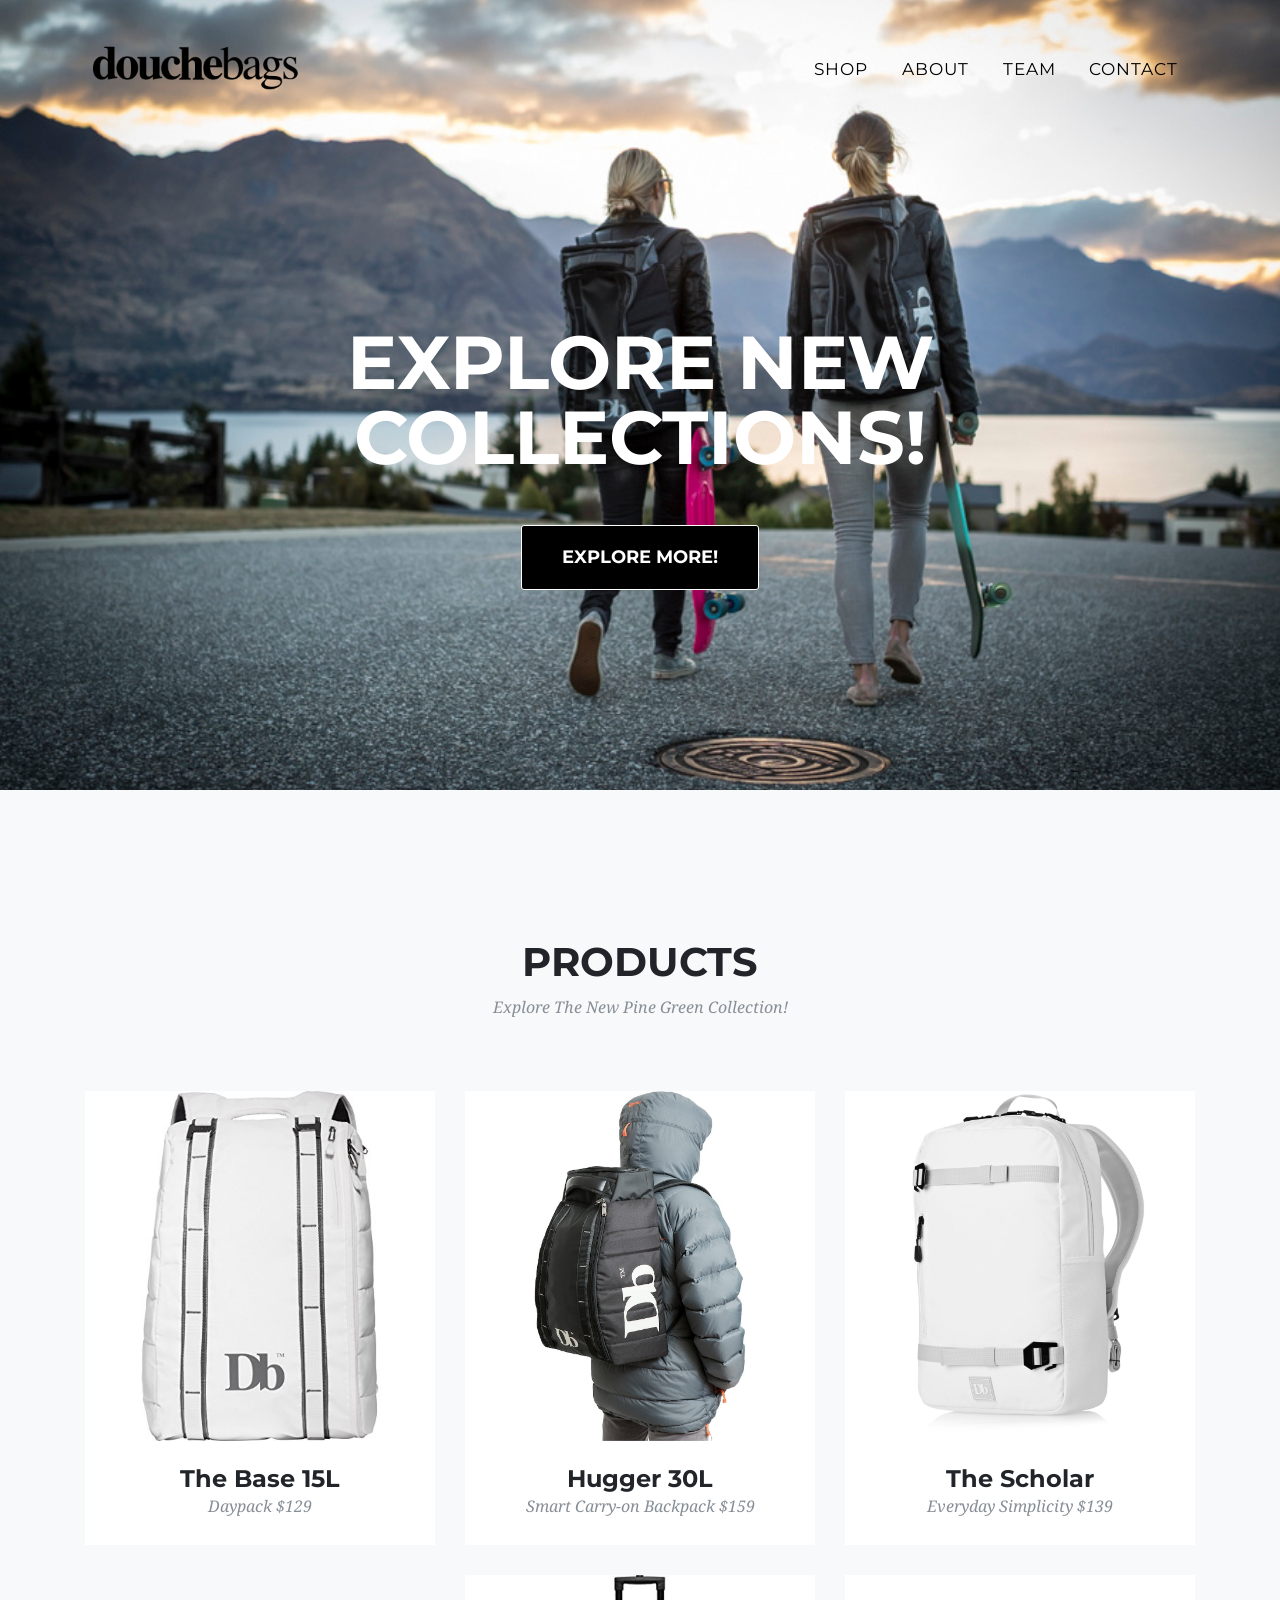
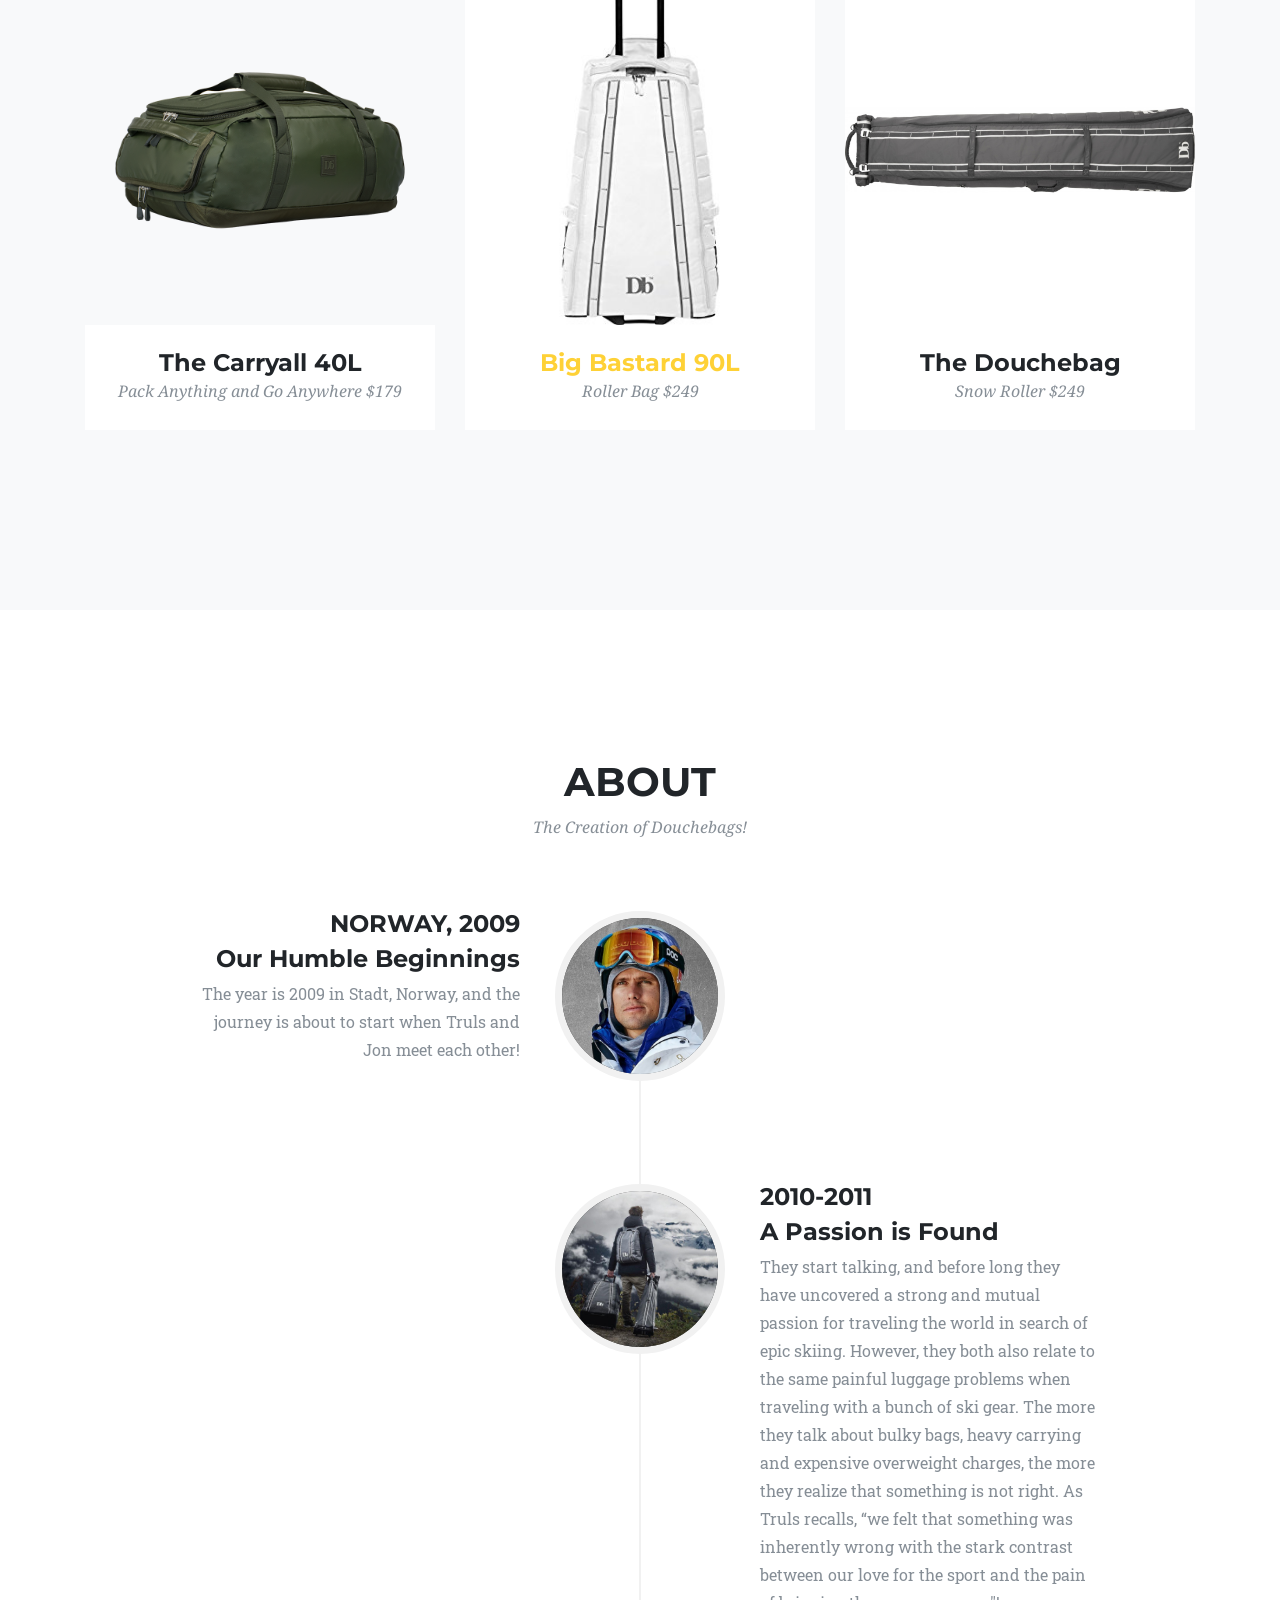
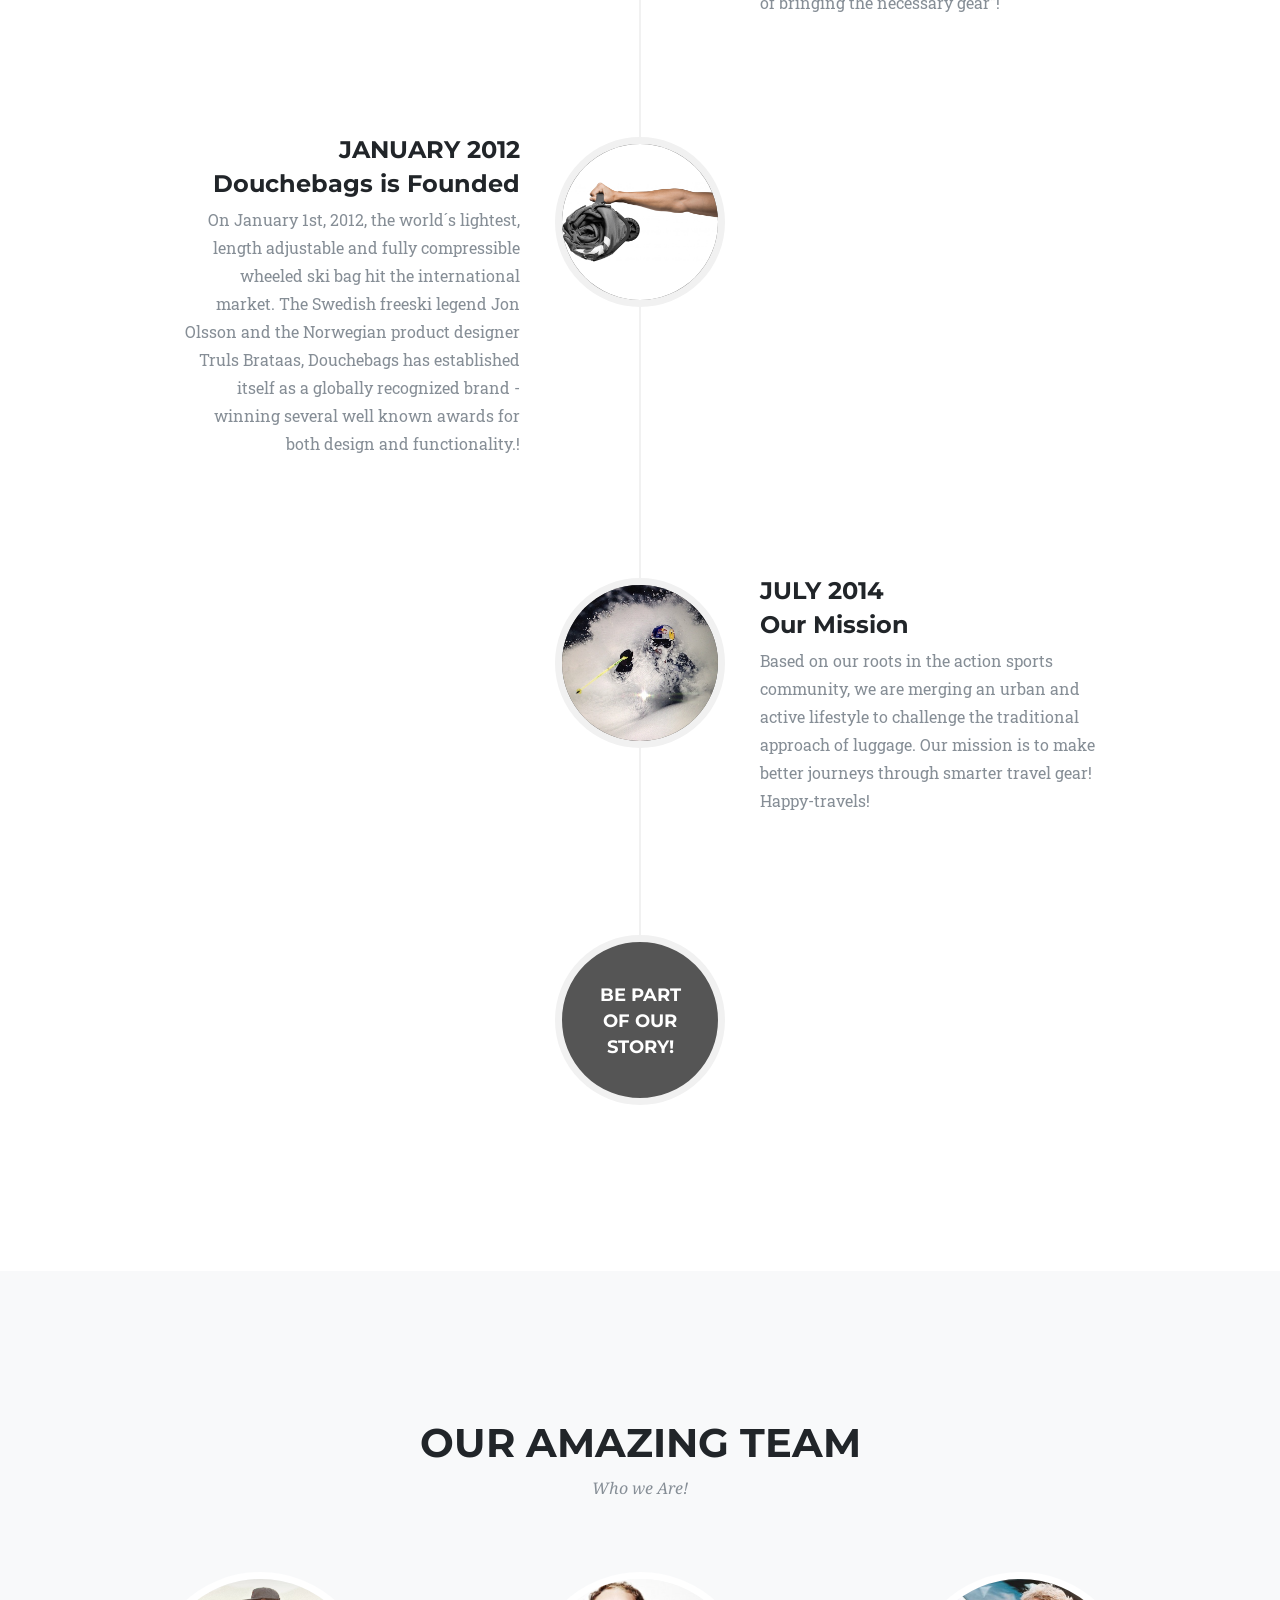
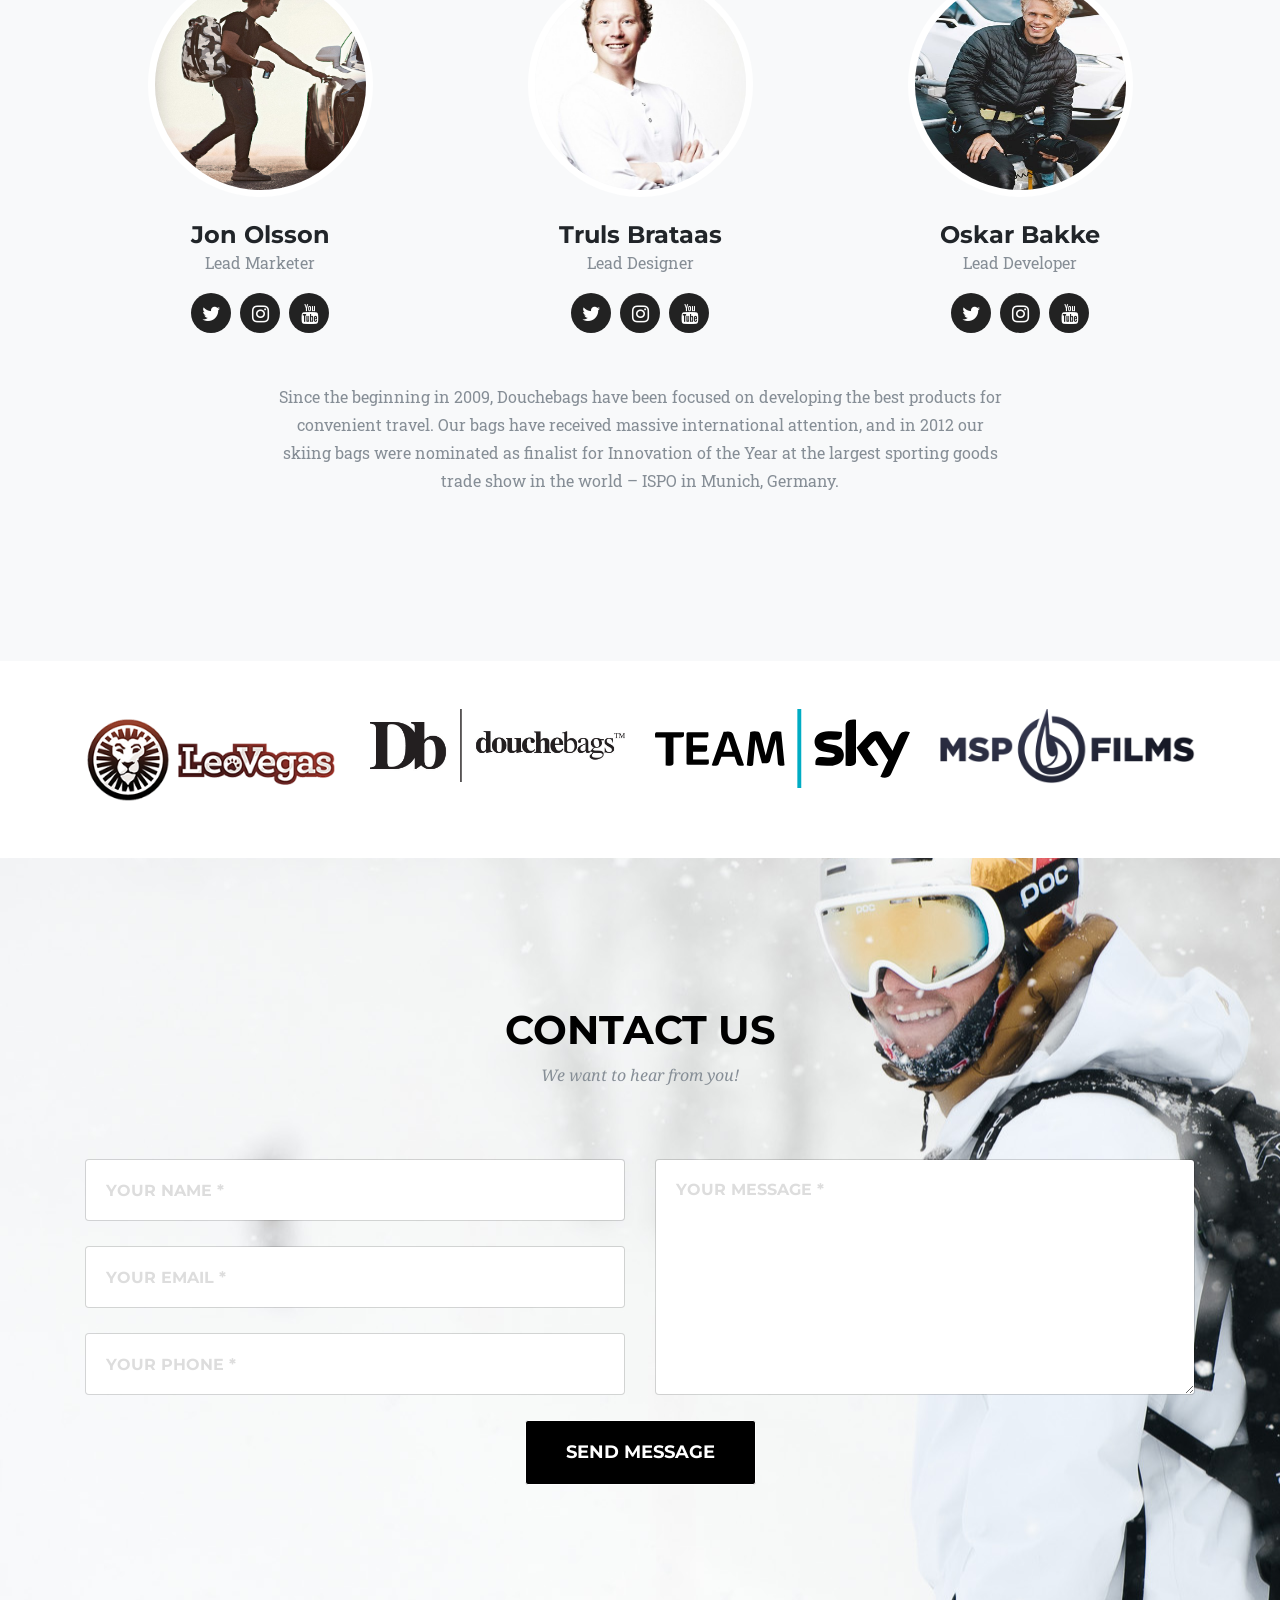
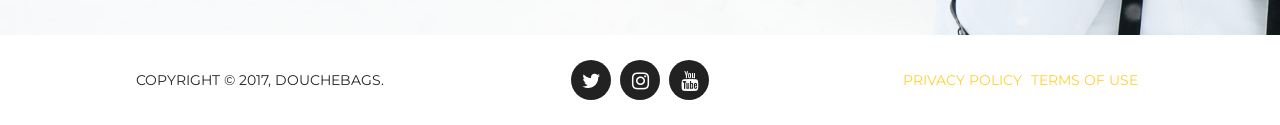
==== commit f5e406b6: "Douchebags Newer Website" ====
--- a/index.html
+++ b/index.html
@@ -6,15 +6,9 @@
     <meta charset="utf-8">
     <meta name="viewport" content="width=device-width, initial-scale=1, shrink-to-fit=no">
     <meta name="author" content="">
-
-    <meta name="description" content="We want people to have the freedom to travel however they want, while bringing whatever they need. And for that, we are redefining travel.">
-    <meta name="keywords" content="douchebags, ski bag, snowboard bag, skibag, ski, snowboard, snowbardbag, lifestyle bags, Hybrid Duffel Backpack, Connectable bags, ISPO Brand New, Douchebag, DOUCHEBAG, DOUCHEBAGS, Jon Olsson">
-    <meta name="robots" content="INDEX,FOLLOW">
-    <!-- Added the meta description tag, the meta keywords tag and then the meta robot to allow the crawler to pick up more keywords. -->
-
-
-    <title>Douchebags.com | Connectable Travel Lifestyle Bags</title>
-    <! Updated the title tag to make it more specific and add more keywords -->
+    <meta name="description" content="">
+
+    <title>Douchebags</title>
 
     <!-- Bootstrap core CSS -->
     <link href="vendor/bootstrap/css/bootstrap.min.css" rel="stylesheet">
@@ -38,8 +32,7 @@
       <div class="container">
         <div class="image_logo">
           <a class="navbar-brand js-scroll-trigger" href="#page-top">
-            <img class="img-fluid" src="img/logos/see_thro.png" alt="Douchebags Logo PNG">
-            <!-- added in the alt tag -- >
+            <img class="img-fluid" src="img/logos/see_thro.png" alt="">
           </a>
         </div>
 
@@ -94,8 +87,7 @@
                   <i class="fa fa-plus fa-3x"></i>
                 </div>
               </div>
-              <img class="img-fluid" src="img/portfolio/base_15.jpg" alt="White Douchebags Base 15L Backpack">
-              <!-- added in the alt tag -- >
+              <img class="img-fluid" src="img/portfolio/base_15.jpg" alt="">
             </a>
             <div class="portfolio-caption">
               <h4>The Base 15L</h4>
@@ -109,8 +101,7 @@
                   <i class="fa fa-plus fa-3x"></i>
                 </div>
               </div>
-              <img class="img-fluid" src="img/portfolio/hugger_30.jpg" alt="Douchebags Hugger 30L Backpack | Perfect Carry on Bag">
-              <!-- added in the alt tag -- >
+              <img class="img-fluid" src="img/portfolio/hugger_30.jpg" alt="">
             </a>
             <div class="portfolio-caption">
               <h4>Hugger 30L</h4>
@@ -124,8 +115,7 @@
                   <i class="fa fa-plus fa-3x"></i>
                 </div>
               </div>
-              <img class="img-fluid" src="img/portfolio/the_scholar.jpg" alt="White Douchebags Scholar Backpack | Everyday Simplistic Backpack">
-              <!-- added in the alt tag -- >
+              <img class="img-fluid" src="img/portfolio/the_scholar.jpg" alt="">
             </a>
             <div class="portfolio-caption">
               <h4>The Scholar</h4>
@@ -139,8 +129,7 @@
                   <i class="fa fa-plus fa-3x"></i>
                 </div>
               </div>
-              <img class="img-fluid" src="img/portfolio/carry_all.png" alt="Douchebags Carryall 40L Hybrid Duffel Bag">
-              <!-- added in the alt tag -- >
+              <img class="img-fluid" src="img/portfolio/carry_all.png" alt="">
             </a>
             <div class="portfolio-caption">
               <h4>The Carryall 40L</h4>
@@ -154,9 +143,7 @@
                   <i class="fa fa-plus fa-3x"></i>
                 </div>
               </div>
-              <img class="img-fluid" src="img/portfolio/big_bastard.jpg" alt="Douchebags Big Bastard 90L Suitcase">
-              <!-- added in the alt tag -- >
-            </a>
+              <img class="img-fluid" src="img/portfolio/big_bastard.jpg" alt="">
             <div class="portfolio-caption">
               <h4>Big Bastard 90L</h4>
               <p class="text-muted">Roller Bag $249</p>
@@ -169,8 +156,7 @@
                   <i class="fa fa-plus fa-3x"></i>
                 </div>
               </div>
-              <img class="img-fluid" src="img/portfolio/douchebags_the.jpg" alt="Douchebags Roller Snowboard Bag">
-              <!-- added in the alt tag -- >
+              <img class="img-fluid" src="img/portfolio/douchebags_the.jpg" alt="">
             </a>
             <div class="portfolio-caption">
               <h4>The Douchebag</h4>
@@ -195,8 +181,7 @@
             <ul class="timeline">
               <li>
                 <div class="timeline-image">
-                  <img class="rounded-circle img-fluid" src="img/about/jon.jpg" alt="Jon Olsson Professional Skier">
-                  <!-- added in the alt tag -- >
+                  <img class="rounded-circle img-fluid" src="img/about/jon.jpg" alt="">
                 </div>
                 <div class="timeline-panel">
                   <div class="timeline-heading">
@@ -210,8 +195,7 @@
               </li>
               <li class="timeline-inverted">
                 <div class="timeline-image">
-                  <img class="rounded-circle img-fluid" src="img/about/grey_bag.jpg" alt="Over looking the mountains while carrying Douchebag's">
-                  <!-- added in the alt tag -- >
+                  <img class="rounded-circle img-fluid" src="img/about/grey_bag.jpg" alt="">
                 </div>
                 <div class="timeline-panel">
                   <div class="timeline-heading">
@@ -225,8 +209,7 @@
               </li>
               <li>
                 <div class="timeline-image">
-                  <img class="rounded-circle img-fluid" src="img/about/roll_up.jpg" alt="Rolled Up Snowboard Bag">
-                  <!-- added in the alt tag -- >
+                  <img class="rounded-circle img-fluid" src="img/about/roll_up.jpg" alt="">
                 </div>
                 <div class="timeline-panel">
                   <div class="timeline-heading">
@@ -240,8 +223,7 @@
               </li>
               <li class="timeline-inverted">
                 <div class="timeline-image">
-                  <img class="rounded-circle img-fluid" src="img/about/jon_olson.jpg" alt="Jon Olsson Headshot">
-                  <!-- added in the alt tag -- >
+                  <img class="rounded-circle img-fluid" src="img/about/jon_olson.jpg" alt="">
                 </div>
                 <div class="timeline-panel">
                   <div class="timeline-heading">
@@ -278,8 +260,7 @@
         <div class="row">
           <div class="col-sm-4">
             <div class="team-member">
-              <img class="mx-auto rounded-circle" src="img/team/jonandcamo.jpg" alt="Jon Olsson standing next to a Camo Rolls Royce">
-              <!-- added in the alt tag -- >
+              <img class="mx-auto rounded-circle" src="img/team/jonandcamo.jpg" alt="">
               <h4>Jon Olsson</h4>
               <p class="text-muted">Lead Marketer</p>
               <ul class="list-inline social-buttons">
@@ -303,8 +284,7 @@
           </div>
           <div class="col-sm-4">
             <div class="team-member">
-              <img class="mx-auto rounded-circle" src="img/team/truls.jpg" alt="Truls Brataas Headshot">
-              <!-- added in the alt tag -- >
+              <img class="mx-auto rounded-circle" src="img/team/truls.jpg" alt="">
               <h4>Truls Brataas</h4>
               <p class="text-muted">Lead Designer</p>
               <ul class="list-inline social-buttons">
@@ -328,8 +308,7 @@
           </div>
           <div class="col-sm-4">
             <div class="team-member">
-              <img class="mx-auto rounded-circle" src="img/team/oskar.jpg" alt="Oskar Bakke Headshot">
-              <!-- added in the alt tag -- >
+              <img class="mx-auto rounded-circle" src="img/team/oskar.jpg" alt="">
               <h4>Oskar Bakke</h4>
               <p class="text-muted">Lead Developer</p>
               <ul class="list-inline social-buttons">
@@ -366,26 +345,22 @@
         <div class="row">
           <div class="col-md-3 col-sm-6">
             <a href="#">
-              <img class="img-fluid d-block mx-auto" src="img/logos/leo_vegas.png" alt="Leo Vegas Logo">
-              <!-- added in the alt tag -- >
+              <img class="img-fluid d-block mx-auto" src="img/logos/leo_vegas.png" alt="">
             </a>
           </div>
           <div class="col-md-3 col-sm-6">
             <a href="#">
-              <img class="img-fluid d-block mx-auto" src="img/logos/db_logo.jpg" alt="Douchebags Logo">
-              <!-- added in the alt tag -- >
+              <img class="img-fluid d-block mx-auto" src="img/logos/db_logo.jpg" alt="">
             </a>
           </div>
           <div class="col-md-3 col-sm-6">
             <a href="#">
-              <img class="img-fluid d-block mx-auto" src="img/logos/sky_logo.svg" alt="Team Sky Logo">
-              <!-- added in the alt tag -- >
+              <img class="img-fluid d-block mx-auto" src="img/logos/sky_logo.svg" alt="">
             </a>
           </div>
           <div class="col-md-3 col-sm-6">
             <a href="#">
-              <img class="img-fluid d-block mx-auto" src="img/logos/msp_logo.png" alt="MSP Films Logo">
-              <!-- added in the alt tag -- >
+              <img class="img-fluid d-block mx-auto" src="img/logos/msp_logo.png" alt="">
             </a>
           </div>
         </div>
@@ -495,8 +470,7 @@
                   <!-- Project Details Go Here -->
                   <h2>The Base 15L</h2>
                   <p class="item-intro text-muted">Daypack $129</p>
-                  <img class="img-fluid d-block mx-auto" src="img/portfolio/base_bag.jpg" alt="Douchebags Base 15L Backpack">
-                  <!-- added in the alt tag -- >
+                  <img class="img-fluid d-block mx-auto" src="img/portfolio/base_bag.jpg" alt="">
                   <p>Being a smart backpack for the everyday journeys, the Base 15L carries any equipment for your urban adventures!</p>
 
                   <ul class="list-inline">
@@ -540,7 +514,7 @@
                   <!-- Project Details Go Here -->
                   <h2>Hugger 30L</h2>
                   <p class="item-intro text-muted">SMART CARRY-ON BACKPACK $159</p>
-                  <img class="img-fluid d-block mx-auto" src="img/portfolio/hug_30.jpg" alt="Douchebags Hugger 30L Backpack">
+                  <img class="img-fluid d-block mx-auto" src="img/portfolio/hug_30.jpg" alt="">
                   <p>Having a smart backpack as a carry-on is the best. Roomy main compartment and quick access to your travel essentials!</p>
                   <ul class="list-inline">
                     <li>Laptop pocket fits a 15" Macbook Pro with ease</li>
@@ -584,8 +558,7 @@
                   <!-- Project Details Go Here -->
                   <h2>The Scholar</h2>
                   <p class="item-intro text-muted">Everyday Simplicity $139</p>
-                  <img class="img-fluid d-block mx-auto" src="img/portfolio/db_scholar.jpg" alt="Douchebags Scholar Backpack">
-                  <!-- added in the alt tag -- >
+                  <img class="img-fluid d-block mx-auto" src="img/portfolio/db_scholar.jpg" alt="">
                   <p>This multi-purpose backpack is bringing it all back to basics. Stripped of any excessive frill, The Scholar adapts to your lifestyle essentials in a simplistic and comfortable way – whether you’re going to the skate park, campus or the gym!</p>
                   <ul class="list-inline">
                     <li>Laptop pocket fits a 15" Macbook Pro with ease</li>
@@ -625,8 +598,7 @@
                   <!-- Project Details Go Here -->
                   <h2>The Carryall 40L</h2>
                   <p class="item-intro text-muted">PACK ANYTHING AND GO ANYWHERE $179</p>
-                  <img class="img-fluid d-block mx-auto" src="img/portfolio/carry_40.jpg" alt="Douchebags Carryall 40L Hybrid Duffel Bag">
-                  <!-- added in the alt tag -- >
+                  <img class="img-fluid d-block mx-auto" src="img/portfolio/carry_40.jpg" alt="">
                   <p>The do-it-all, go anywhere duffle bag you’ve been looking for. With hidden shoulder straps, an EVA back plate and separated compartments for convenience, this active duffle bag is the perfect companion for a trip to the gym, work or out of town!</p>
                   <ul class="list-inline">
                     <li>Width: 33cm / 12.9in</li>
@@ -667,8 +639,7 @@
                   <!-- Project Details Go Here -->
                   <h2>Big Bastard 90L</h2>
                   <p class="item-intro text-muted">Roller Bag $249</p>
-                  <img class="img-fluid d-block mx-auto" src="img/portfolio/bigbastard.jpg" alt="Douchebags Big Bastard 90L Luggage">
-                  <!-- added in the alt tag -- >
+                  <img class="img-fluid d-block mx-auto" src="img/portfolio/bigbastard.jpg" alt="">
                   <p>With a huge main compartment, easy access to all your gear and a sturdy construction, The Big Bastard 90L is your loyal travel packhorse!</p>
                   <ul class="list-inline">
                     <li>Width: 43cm / 16.9in</li>
@@ -708,8 +679,7 @@
                   <!-- Project Details Go Here -->
                   <h2>The Douchebag</h2>
                   <p class="item-intro text-muted">Snow Roller $249</p>
-                  <img class="img-fluid d-block mx-auto" src="img/portfolio/snow_douchebag.jpg" alt="Douchebags Douchebag Sowboard Bag">
-                  <!-- added in the alt tag -- >
+                  <img class="img-fluid d-block mx-auto" src="img/portfolio/snow_douchebag.jpg" alt="">
                   <p>The most thought-through ski and snowboard bag on the market. Combining lightweight design, length-adjustability and smart solutions, The Douchebag has redefined traveling with ski or snowboard gear!</p>
                   <p>THE DOUCHEBAG FITS EITHER:
                   One pair of skis, poles, boots, helmet and apparel, or
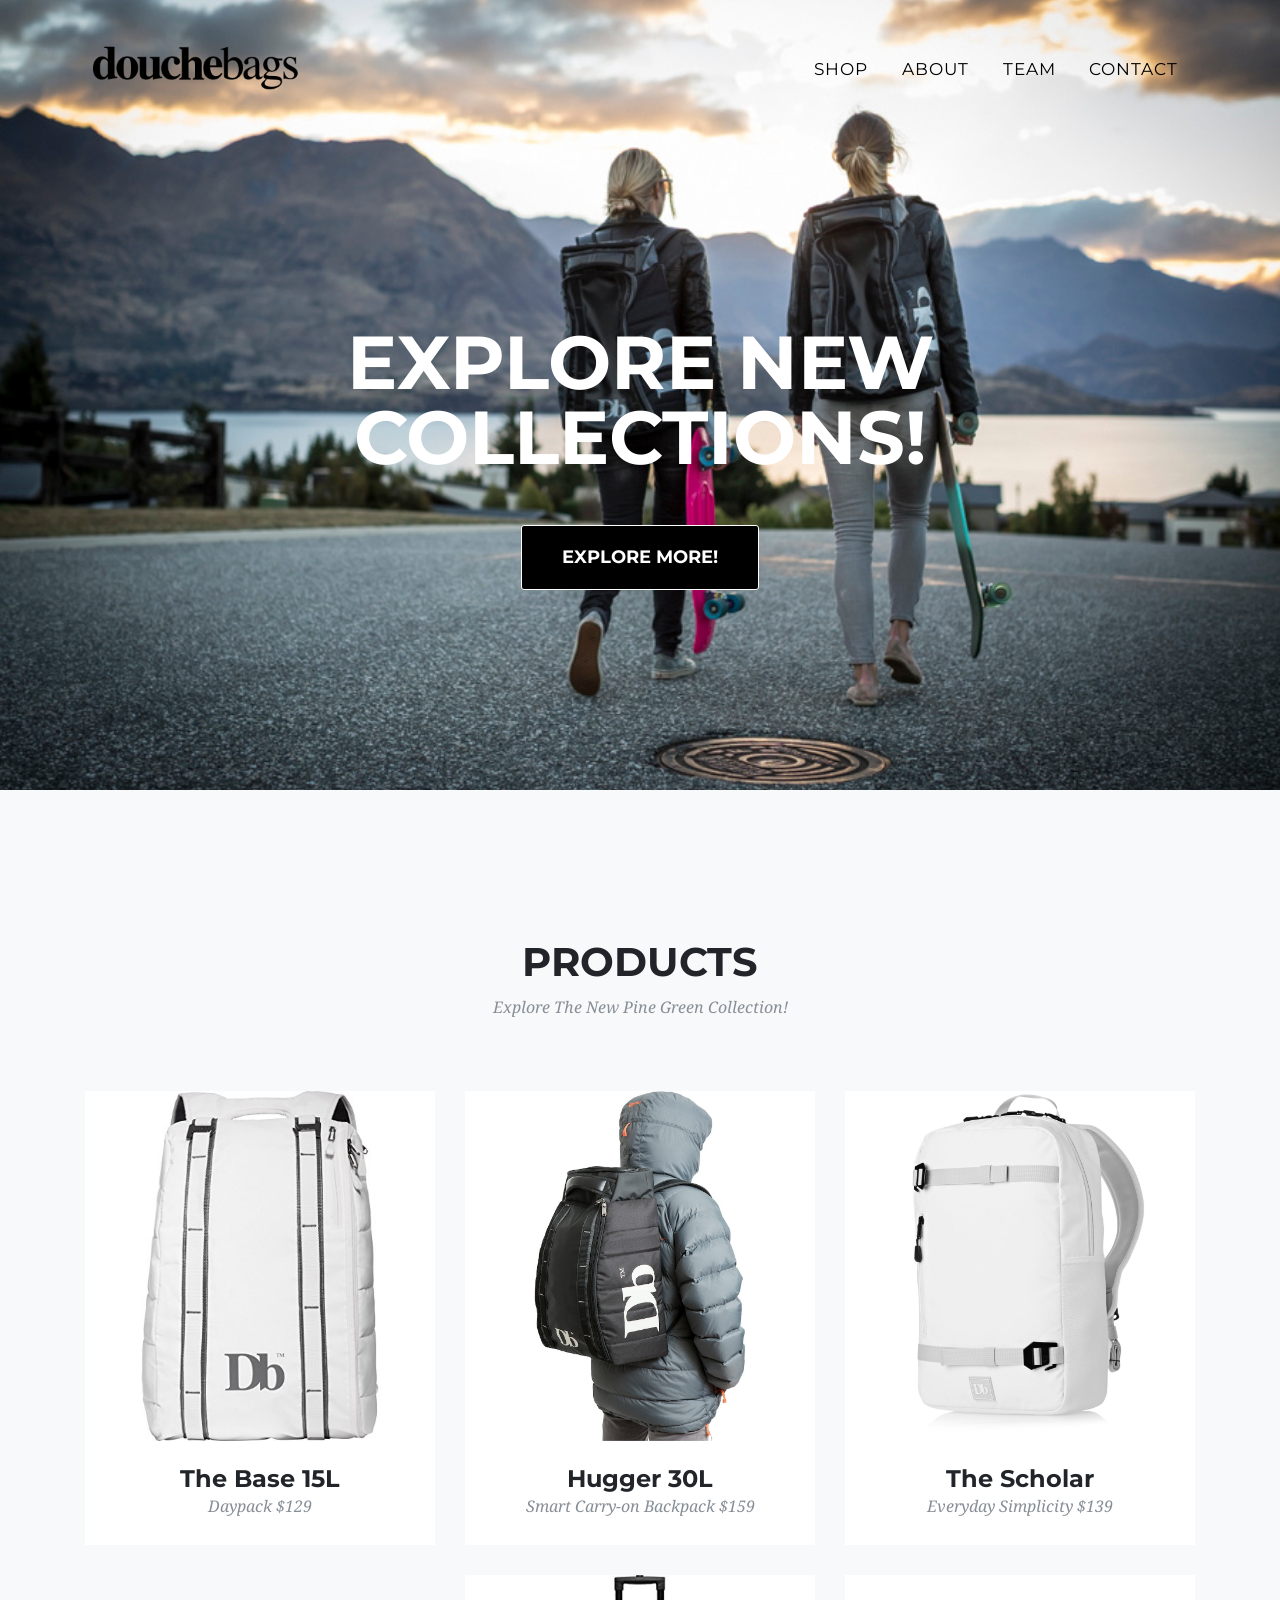
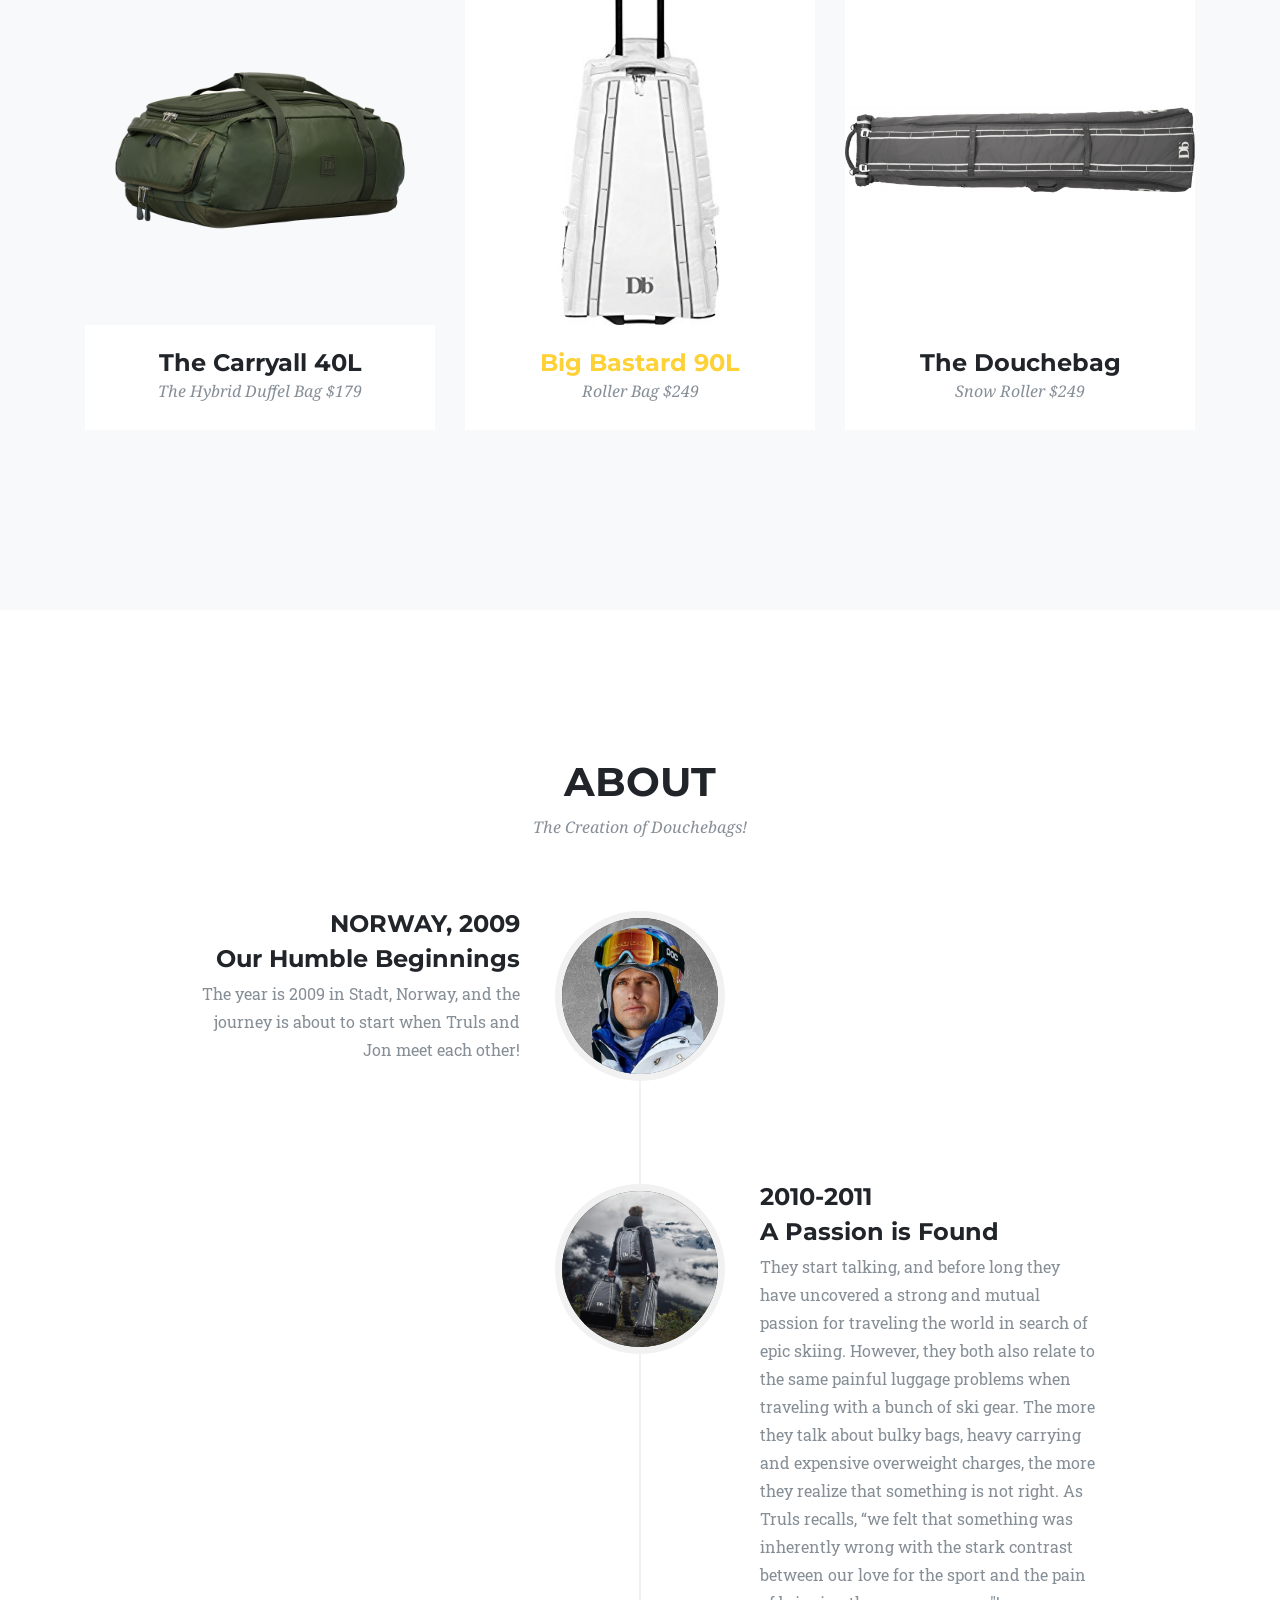
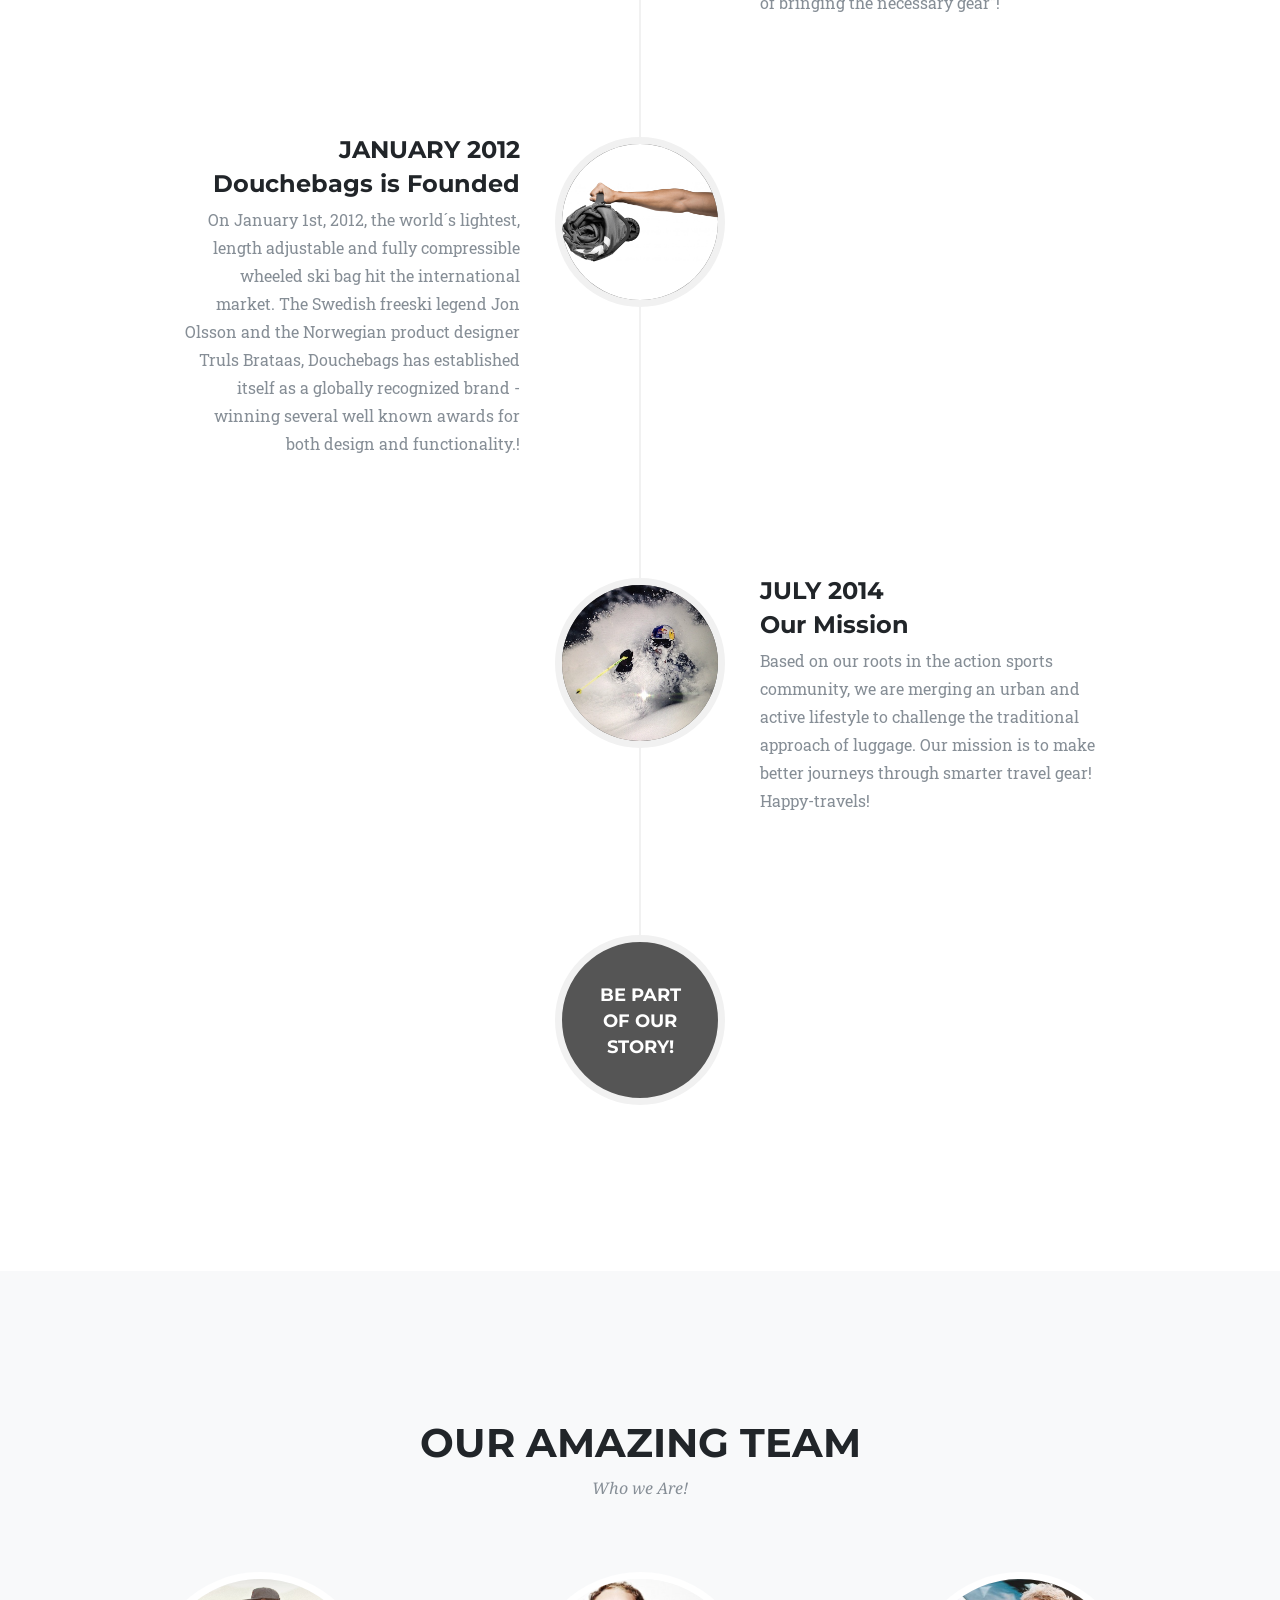
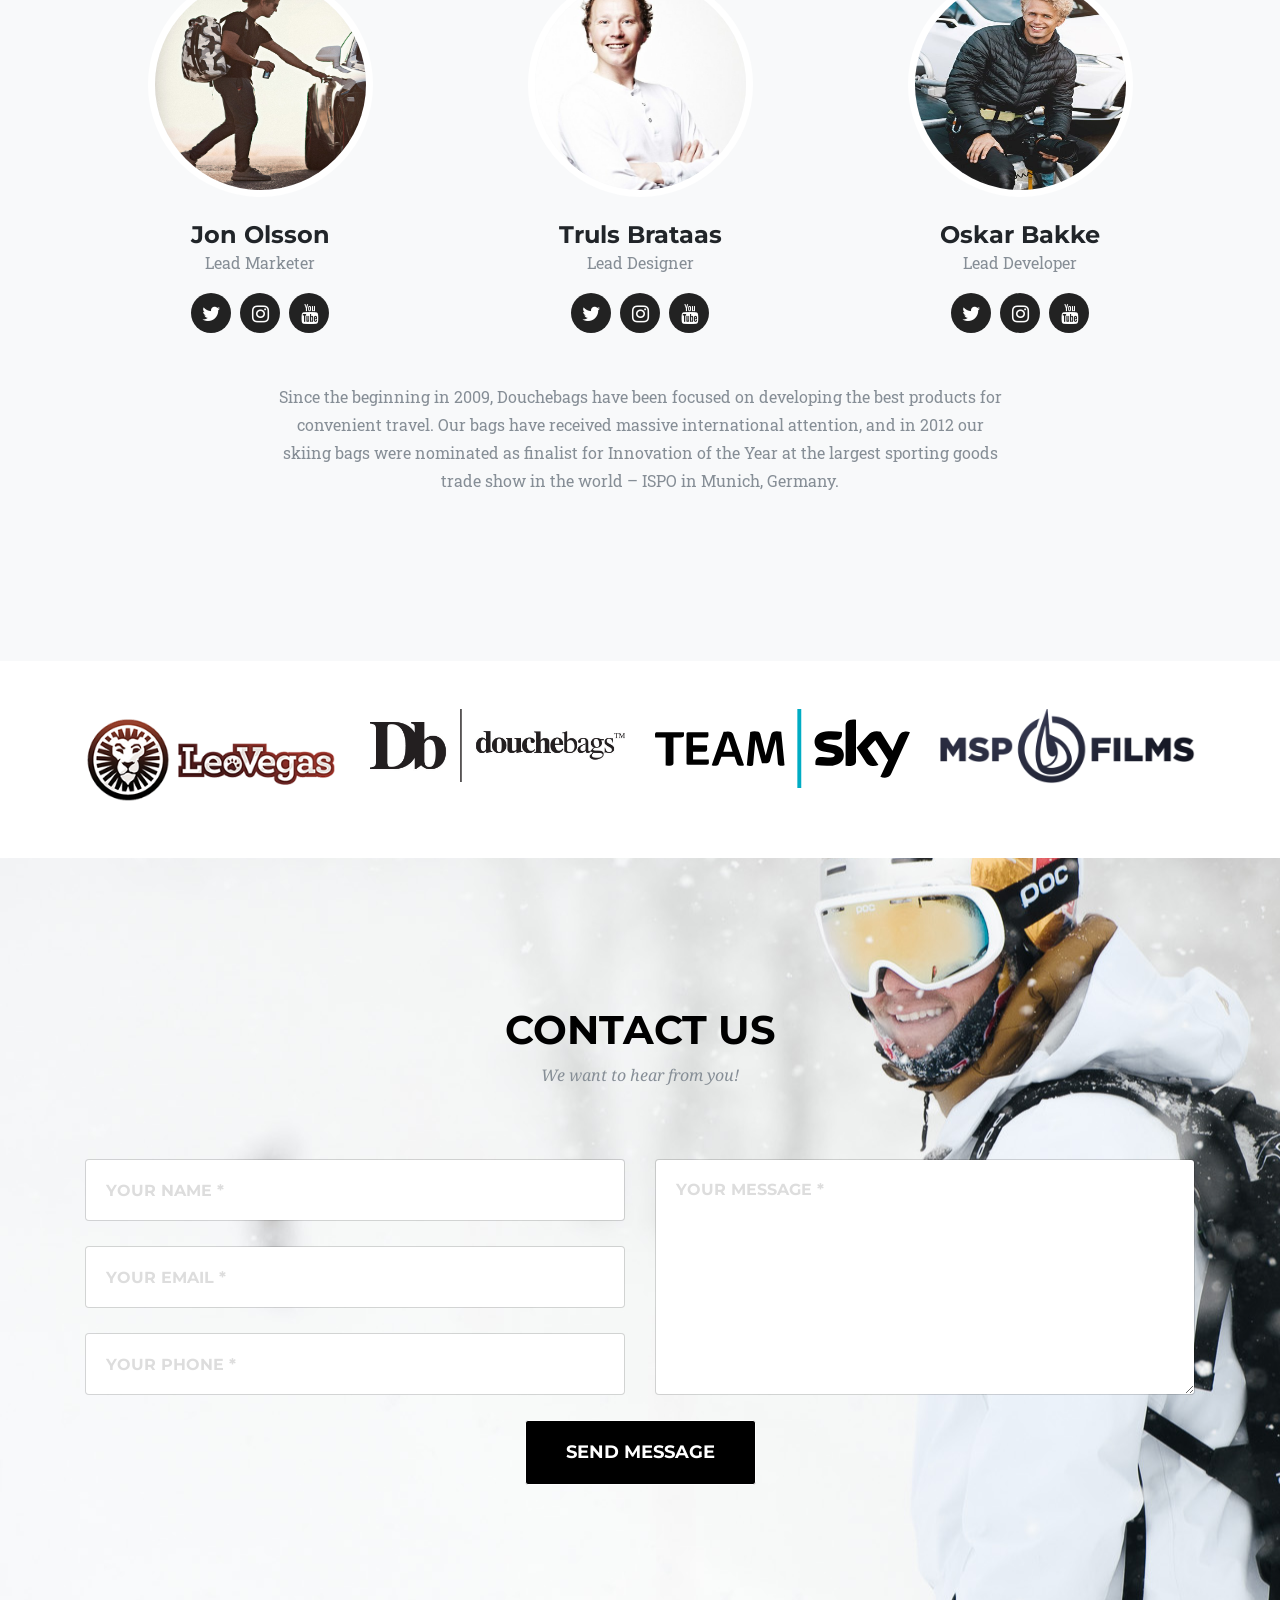
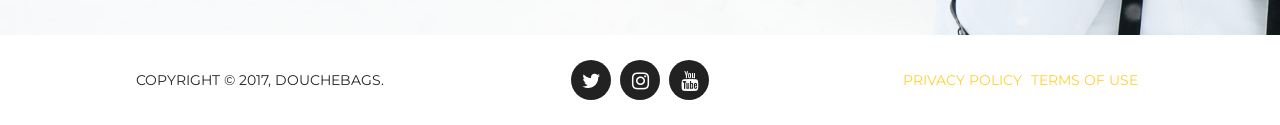
==== commit a1ae5bbe: "Douchebags Website" ====
--- a/index.html
+++ b/index.html
@@ -8,7 +8,12 @@
     <meta name="author" content="">
     <meta name="description" content="">
 
-    <title>Douchebags</title>
+    <meta name="description" content="We want people to have the freedom to travel however they want, while bringing whatever they need. And for that, we are redefining travel.">
+    <meta name="keywords" content="douchebag, douchebags, ski bag, snowboard bag, skibag, ski, snowboard, snowbardbag, hybrid duffel bag, connectable lifestyle bag, camera bag, roller snowbard bag, ISPO, ISPO Brand New, Douchebag, Jon Olsson">
+    <!-- added more meta tags for keywords and a description if it were to go up on google. -->
+
+    <title>Douchebags.com | Connectable Lifestyle Bags</title>
+    <!-- Made a better title tag adding more keywords in it -->
 
     <!-- Bootstrap core CSS -->
     <link href="vendor/bootstrap/css/bootstrap.min.css" rel="stylesheet">
@@ -32,7 +37,8 @@
       <div class="container">
         <div class="image_logo">
           <a class="navbar-brand js-scroll-trigger" href="#page-top">
-            <img class="img-fluid" src="img/logos/see_thro.png" alt="">
+            <img class="img-fluid" src="img/logos/see_thro.png" alt="Douchebags Logo">
+            <!-- added in the alt tag -->
           </a>
         </div>
 
@@ -65,7 +71,7 @@
         <div class="intro-text">
           <div class="intro-lead-in">  </div>
           <div class="intro-heading">Explore New Collections!</div>
-          <a class="btn btn-xl js-scroll-trigger" href="#services">EXPLORE MORE!</a>
+          <a class="btn btn-xl js-scroll-trigger" href="#portfolio">EXPLORE MORE!</a>
         </div>
       </div>
     </header>
@@ -87,7 +93,8 @@
                   <i class="fa fa-plus fa-3x"></i>
                 </div>
               </div>
-              <img class="img-fluid" src="img/portfolio/base_15.jpg" alt="">
+              <img class="img-fluid" src="img/portfolio/base_15.jpg" alt="Douchebags Base 15L Backpack">
+              <!-- added in the alt tag -->
             </a>
             <div class="portfolio-caption">
               <h4>The Base 15L</h4>
@@ -101,7 +108,8 @@
                   <i class="fa fa-plus fa-3x"></i>
                 </div>
               </div>
-              <img class="img-fluid" src="img/portfolio/hugger_30.jpg" alt="">
+              <img class="img-fluid" src="img/portfolio/hugger_30.jpg" alt="Douchebags Hugger 30L Perfect Carryon Bag">
+              <!-- Added in the alt tag -->
             </a>
             <div class="portfolio-caption">
               <h4>Hugger 30L</h4>
@@ -115,7 +123,8 @@
                   <i class="fa fa-plus fa-3x"></i>
                 </div>
               </div>
-              <img class="img-fluid" src="img/portfolio/the_scholar.jpg" alt="">
+              <img class="img-fluid" src="img/portfolio/the_scholar.jpg" alt="Douchebags Scholar Backpack for everyday Simplicity">
+              <!-- Added in the alt tag -->
             </a>
             <div class="portfolio-caption">
               <h4>The Scholar</h4>
@@ -129,11 +138,13 @@
                   <i class="fa fa-plus fa-3x"></i>
                 </div>
               </div>
-              <img class="img-fluid" src="img/portfolio/carry_all.png" alt="">
+              <img class="img-fluid" src="img/portfolio/carry_all.png" alt="Douchebags Carryall 40L Hybrid Duffel Bag">
+              <!-- Added in the alt tag -->
             </a>
             <div class="portfolio-caption">
               <h4>The Carryall 40L</h4>
-              <p class="text-muted">Pack Anything and Go Anywhere $179</p>
+              <p class="text-muted">The Hybrid Duffel Bag $179</p>
+              <!-- Added in more keywords -->
             </div>
           </div>
           <div class="col-md-4 col-sm-6 portfolio-item">
@@ -143,7 +154,8 @@
                   <i class="fa fa-plus fa-3x"></i>
                 </div>
               </div>
-              <img class="img-fluid" src="img/portfolio/big_bastard.jpg" alt="">
+              <img class="img-fluid" src="img/portfolio/big_bastard.jpg" alt="Douchebags Big Bastard 90L Suitcase">
+              <!-- Added in the alt tag -->
             <div class="portfolio-caption">
               <h4>Big Bastard 90L</h4>
               <p class="text-muted">Roller Bag $249</p>
@@ -156,7 +168,8 @@
                   <i class="fa fa-plus fa-3x"></i>
                 </div>
               </div>
-              <img class="img-fluid" src="img/portfolio/douchebags_the.jpg" alt="">
+              <img class="img-fluid" src="img/portfolio/douchebags_the.jpg" alt="Douchebags Snowboard Roller Bag">
+              <!-- Added in the alt tag -->
             </a>
             <div class="portfolio-caption">
               <h4>The Douchebag</h4>
@@ -181,7 +194,8 @@
             <ul class="timeline">
               <li>
                 <div class="timeline-image">
-                  <img class="rounded-circle img-fluid" src="img/about/jon.jpg" alt="">
+                  <img class="rounded-circle img-fluid" src="img/about/jon.jpg" alt="Jon Olsson Headshot">
+                  <!-- added in the alt tag -->
                 </div>
                 <div class="timeline-panel">
                   <div class="timeline-heading">
@@ -195,7 +209,8 @@
               </li>
               <li class="timeline-inverted">
                 <div class="timeline-image">
-                  <img class="rounded-circle img-fluid" src="img/about/grey_bag.jpg" alt="">
+                  <img class="rounded-circle img-fluid" src="img/about/grey_bag.jpg" alt="Douchebags Grey Bags overlooking a Mountain">
+                  <!-- Added in the alt tag -->
                 </div>
                 <div class="timeline-panel">
                   <div class="timeline-heading">
@@ -209,7 +224,8 @@
               </li>
               <li>
                 <div class="timeline-image">
-                  <img class="rounded-circle img-fluid" src="img/about/roll_up.jpg" alt="">
+                  <img class="rounded-circle img-fluid" src="img/about/roll_up.jpg" alt="Rolled Up Snowboard Bag">
+                  <!-- Added in the alt tag -->
                 </div>
                 <div class="timeline-panel">
                   <div class="timeline-heading">
@@ -218,12 +234,14 @@
                   </div>
                   <div class="timeline-body">
                     <p class="text-muted">On January 1st, 2012, the world´s lightest, length adjustable and fully compressible wheeled ski bag hit the international market.  The Swedish freeski legend Jon Olsson and the Norwegian product designer Truls Brataas, Douchebags has established itself as a globally recognized brand - winning several well known awards for both design and functionality.!</p>
+                    <!-- Added in more keywords -->
                   </div>
                 </div>
               </li>
               <li class="timeline-inverted">
                 <div class="timeline-image">
-                  <img class="rounded-circle img-fluid" src="img/about/jon_olson.jpg" alt="">
+                  <img class="rounded-circle img-fluid" src="img/about/jon_olson.jpg" alt="Jon Olsson Skiing in Powder">
+                  <!-- Added in the alt tag -->
                 </div>
                 <div class="timeline-panel">
                   <div class="timeline-heading">
@@ -260,7 +278,8 @@
         <div class="row">
           <div class="col-sm-4">
             <div class="team-member">
-              <img class="mx-auto rounded-circle" src="img/team/jonandcamo.jpg" alt="">
+              <img class="mx-auto rounded-circle" src="img/team/jonandcamo.jpg" alt="Jon Olsson opening a Camo Rolls Royce Door">
+              <!-- Added in the alt tag -->
               <h4>Jon Olsson</h4>
               <p class="text-muted">Lead Marketer</p>
               <ul class="list-inline social-buttons">
@@ -284,7 +303,8 @@
           </div>
           <div class="col-sm-4">
             <div class="team-member">
-              <img class="mx-auto rounded-circle" src="img/team/truls.jpg" alt="">
+              <img class="mx-auto rounded-circle" src="img/team/truls.jpg" alt="Truls Brataas Headshot">
+              <!-- Added in the alt tag -->
               <h4>Truls Brataas</h4>
               <p class="text-muted">Lead Designer</p>
               <ul class="list-inline social-buttons">
@@ -308,7 +328,8 @@
           </div>
           <div class="col-sm-4">
             <div class="team-member">
-              <img class="mx-auto rounded-circle" src="img/team/oskar.jpg" alt="">
+              <img class="mx-auto rounded-circle" src="img/team/oskar.jpg" alt="Oskar Bakke Headshot">
+              <!-- Added in the alt tag -->
               <h4>Oskar Bakke</h4>
               <p class="text-muted">Lead Developer</p>
               <ul class="list-inline social-buttons">
@@ -334,6 +355,7 @@
         <div class="row">
           <div class="col-lg-8 mx-auto text-center">
             <p class="large text-muted">Since the beginning in 2009, Douchebags have been focused on developing the best products for convenient travel. Our bags have received massive international attention, and in 2012 our skiing bags were nominated as finalist for Innovation of the Year at the largest sporting goods trade show in the world – ISPO in Munich, Germany. </p>
+            <!-- Added in more keywords -->
           </div>
         </div>
       </div>
@@ -345,22 +367,26 @@
         <div class="row">
           <div class="col-md-3 col-sm-6">
             <a href="#">
-              <img class="img-fluid d-block mx-auto" src="img/logos/leo_vegas.png" alt="">
+              <img class="img-fluid d-block mx-auto" src="img/logos/leo_vegas.png" alt="Leo Vegas Logo">
+              <!-- Added in the alt tag -->
             </a>
           </div>
           <div class="col-md-3 col-sm-6">
             <a href="#">
-              <img class="img-fluid d-block mx-auto" src="img/logos/db_logo.jpg" alt="">
+              <img class="img-fluid d-block mx-auto" src="img/logos/db_logo.jpg" alt="Douchebags Logo">
+              <!-- Added in the alt tag -->
             </a>
           </div>
           <div class="col-md-3 col-sm-6">
             <a href="#">
-              <img class="img-fluid d-block mx-auto" src="img/logos/sky_logo.svg" alt="">
+              <img class="img-fluid d-block mx-auto" src="img/logos/sky_logo.svg" alt="Team Sky Logo">
+              <!-- Added in the alt tag -->
             </a>
           </div>
           <div class="col-md-3 col-sm-6">
             <a href="#">
-              <img class="img-fluid d-block mx-auto" src="img/logos/msp_logo.png" alt="">
+              <img class="img-fluid d-block mx-auto" src="img/logos/msp_logo.png" alt="MSP Films Logo">
+              <!-- added in the alt tag -->
             </a>
           </div>
         </div>
@@ -470,7 +496,8 @@
                   <!-- Project Details Go Here -->
                   <h2>The Base 15L</h2>
                   <p class="item-intro text-muted">Daypack $129</p>
-                  <img class="img-fluid d-block mx-auto" src="img/portfolio/base_bag.jpg" alt="">
+                  <img class="img-fluid d-block mx-auto" src="img/portfolio/base_bag.jpg" alt="Douchebags Base 15L Backpack">
+                  <!-- Added in the alt tag -->
                   <p>Being a smart backpack for the everyday journeys, the Base 15L carries any equipment for your urban adventures!</p>
 
                   <ul class="list-inline">
@@ -514,7 +541,8 @@
                   <!-- Project Details Go Here -->
                   <h2>Hugger 30L</h2>
                   <p class="item-intro text-muted">SMART CARRY-ON BACKPACK $159</p>
-                  <img class="img-fluid d-block mx-auto" src="img/portfolio/hug_30.jpg" alt="">
+                  <img class="img-fluid d-block mx-auto" src="img/portfolio/hug_30.jpg" alt="Douchebags Hugger 30L Backpack">
+                  <!-- added in the alt tag -->
                   <p>Having a smart backpack as a carry-on is the best. Roomy main compartment and quick access to your travel essentials!</p>
                   <ul class="list-inline">
                     <li>Laptop pocket fits a 15" Macbook Pro with ease</li>
@@ -558,8 +586,10 @@
                   <!-- Project Details Go Here -->
                   <h2>The Scholar</h2>
                   <p class="item-intro text-muted">Everyday Simplicity $139</p>
-                  <img class="img-fluid d-block mx-auto" src="img/portfolio/db_scholar.jpg" alt="">
+                  <img class="img-fluid d-block mx-auto" src="img/portfolio/db_scholar.jpg" alt="Douchebags Scholar Backpack">
+                  <!-- Added in the alt tag -->
                   <p>This multi-purpose backpack is bringing it all back to basics. Stripped of any excessive frill, The Scholar adapts to your lifestyle essentials in a simplistic and comfortable way – whether you’re going to the skate park, campus or the gym!</p>
+                  <!-- Added in more keywords -->
                   <ul class="list-inline">
                     <li>Laptop pocket fits a 15" Macbook Pro with ease</li>
                     <li>Outer buckled straps fit skateboards, longboards & penny boards with up to 10" width</li>
@@ -598,8 +628,10 @@
                   <!-- Project Details Go Here -->
                   <h2>The Carryall 40L</h2>
                   <p class="item-intro text-muted">PACK ANYTHING AND GO ANYWHERE $179</p>
-                  <img class="img-fluid d-block mx-auto" src="img/portfolio/carry_40.jpg" alt="">
-                  <p>The do-it-all, go anywhere duffle bag you’ve been looking for. With hidden shoulder straps, an EVA back plate and separated compartments for convenience, this active duffle bag is the perfect companion for a trip to the gym, work or out of town!</p>
+                  <img class="img-fluid d-block mx-auto" src="img/portfolio/carry_40.jpg" alt="Douchebags Carryall 40L Hybrid Duffel Bag">
+                  <!-- Added in the alt tag -->
+                  <p>The do-it-all, go anywhere duffle bag you’ve been looking for. With hidden shoulder straps, an EVA back plate and separated compartments for convenience, this active duffle bag is the perfect companion for a trip to the gym, work or out of town! It is the perfect hybrid duffel bag you need!</p>
+                  <!-- Added in more keywords -->
                   <ul class="list-inline">
                     <li>Width: 33cm / 12.9in</li>
                     <li>Depth: 23cm / 9 in</li>
@@ -639,8 +671,10 @@
                   <!-- Project Details Go Here -->
                   <h2>Big Bastard 90L</h2>
                   <p class="item-intro text-muted">Roller Bag $249</p>
-                  <img class="img-fluid d-block mx-auto" src="img/portfolio/bigbastard.jpg" alt="">
-                  <p>With a huge main compartment, easy access to all your gear and a sturdy construction, The Big Bastard 90L is your loyal travel packhorse!</p>
+                  <img class="img-fluid d-block mx-auto" src="img/portfolio/bigbastard.jpg" alt="Douchebags Big Bastard 90L Suitcase">
+                  <!-- Added in the alt tag -->
+                  <p>With a huge main compartment, easy access to all your gear and a sturdy construction, The Big Bastard 90L is your loyal travel packhorse! Easy to connect other bags to the Big Bastard to make traveling easier!</p>
+                  <!-- Added in more keywords -->
                   <ul class="list-inline">
                     <li>Width: 43cm / 16.9in</li>
                     <li>Length: 24.5cm / 9.4in</li>
@@ -679,8 +713,10 @@
                   <!-- Project Details Go Here -->
                   <h2>The Douchebag</h2>
                   <p class="item-intro text-muted">Snow Roller $249</p>
-                  <img class="img-fluid d-block mx-auto" src="img/portfolio/snow_douchebag.jpg" alt="">
+                  <img class="img-fluid d-block mx-auto" src="img/portfolio/snow_douchebag.jpg" alt="Douchebags Roller Snowboard Bag">
+                  <!-- Added in the alt tag -->
                   <p>The most thought-through ski and snowboard bag on the market. Combining lightweight design, length-adjustability and smart solutions, The Douchebag has redefined traveling with ski or snowboard gear!</p>
+                  <!-- Added in more keywords -->
                   <p>THE DOUCHEBAG FITS EITHER:
                   One pair of skis, poles, boots, helmet and apparel, or
                   Two pairs of skis and apparel, or
